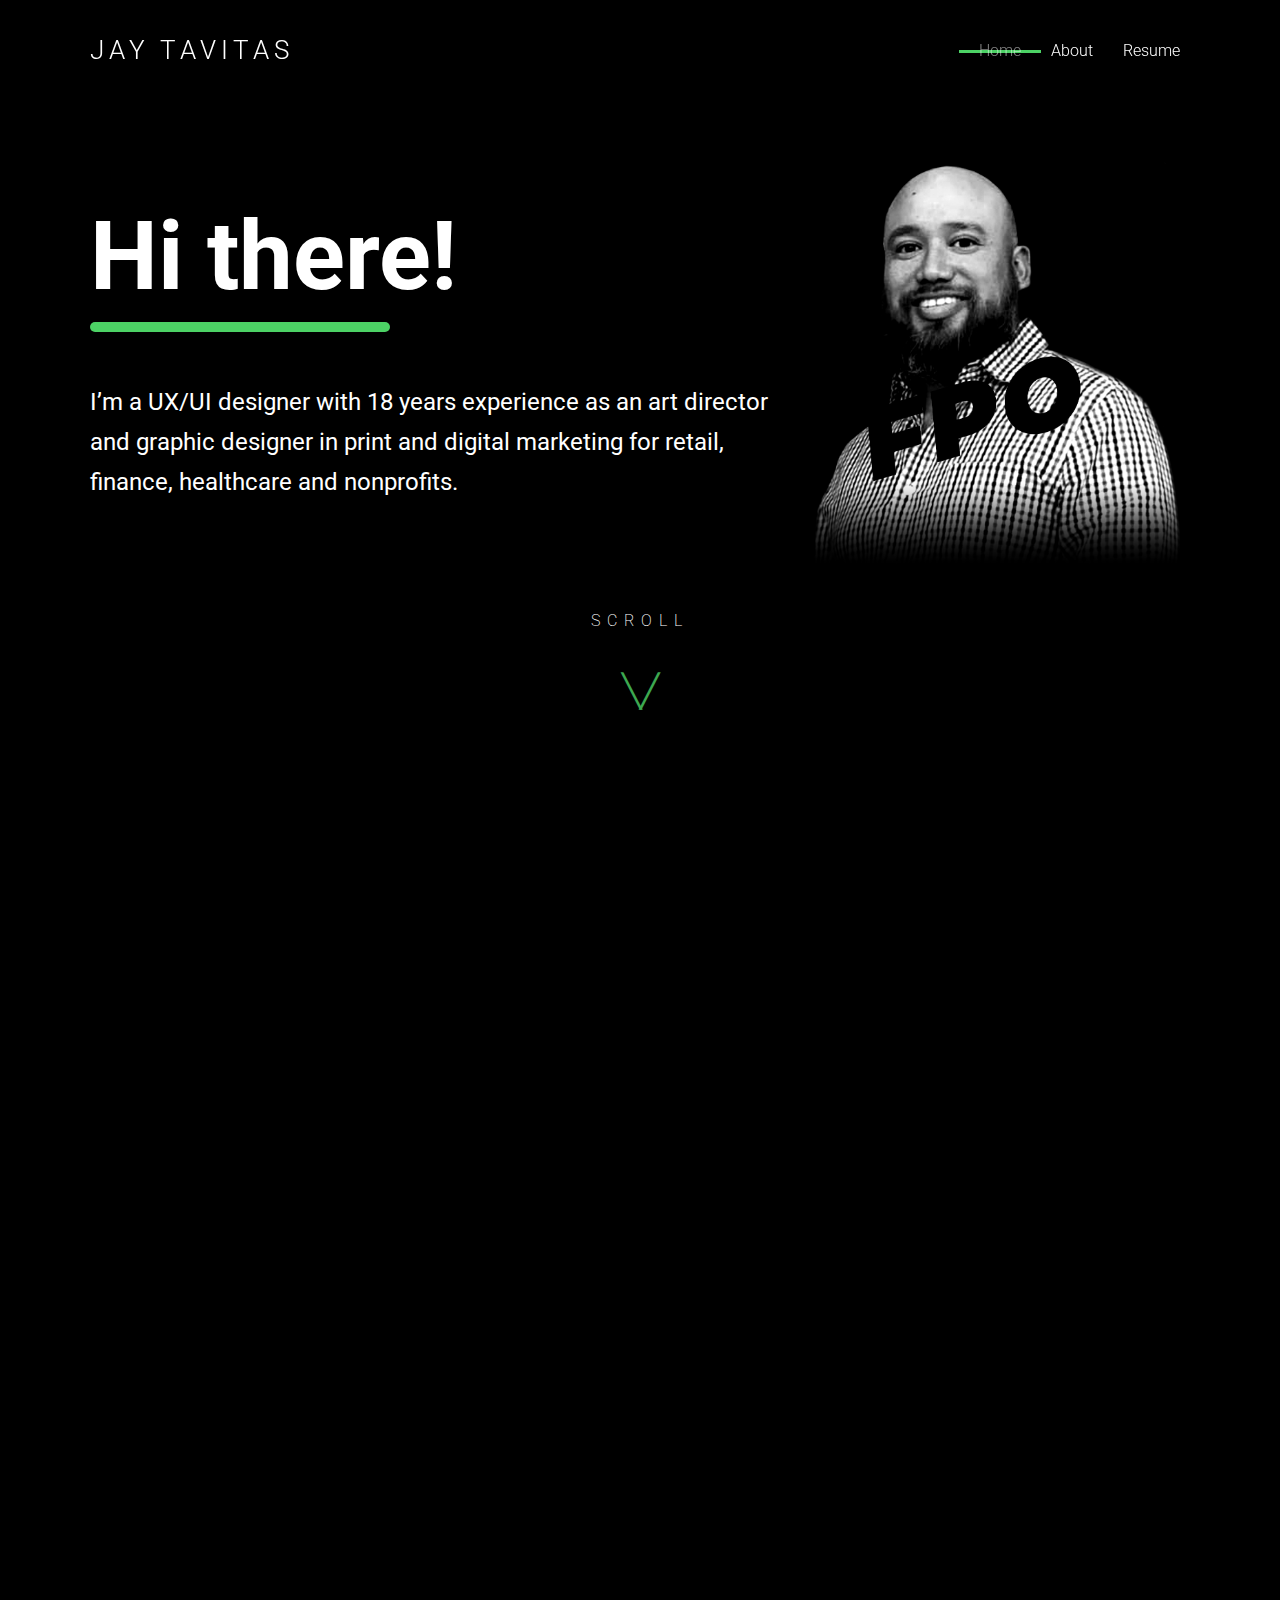
==== index.html @ 2f637ab3 "Contact Form" ====
<!DOCTYPE html>
<html lang="en">
<head>
    <meta charset="UTF-8">
    <meta http-equiv="X-UA-Compatible" content="IE=edge">
    <meta name="viewport" content="width=device-width, initial-scale=1.0">
    <link rel="stylesheet" href="css/index.css">
    <link rel="preconnect" href="https://fonts.googleapis.com">
    <link rel="preconnect" href="https://fonts.gstatic.com" crossorigin>
    <link href="https://fonts.googleapis.com/css2?family=Roboto:wght@300;400;500;700;900&display=swap" rel="stylesheet">
    <link rel="stylesheet" href="https://cdnjs.cloudflare.com/ajax/libs/font-awesome/6.1.1/css/all.min.css" integrity="sha512-KfkfwYDsLkIlwQp6LFnl8zNdLGxu9YAA1QvwINks4PhcElQSvqcyVLLD9aMhXd13uQjoXtEKNosOWaZqXgel0g==" crossorigin="anonymous" referrerpolicy="no-referrer" />
    <script type="text/javascript" src="https://ajax.googleapis.com/ajax/libs/jquery/1.7.1/jquery.min.js" type="text/javascript"></script>
    <!-- Global site tag (gtag.js) - Google Analytics -->
<script async src="https://www.googletagmanager.com/gtag/js?id=G-EE1TKSXLY2"></script>
<script>
  window.dataLayer = window.dataLayer || [];
  function gtag(){dataLayer.push(arguments);}
  gtag('js', new Date());

  gtag('config', 'G-EE1TKSXLY2');
</script>
    <!-- Hotjar Tracking Code for https://jaytee07.github.io/JTavitas_Portfolio_v3/ -->
<script>
    (function(h,o,t,j,a,r){
        h.hj=h.hj||function(){(h.hj.q=h.hj.q||[]).push(arguments)};
        h._hjSettings={hjid:3077451,hjsv:6};
        a=o.getElementsByTagName('head')[0];
        r=o.createElement('script');r.async=1;
        r.src=t+h._hjSettings.hjid+j+h._hjSettings.hjsv;
        a.appendChild(r);
    })(window,document,'https://static.hotjar.com/c/hotjar-','.js?sv=');
</script>
    <title>Jay Tavitas Portfolio</title>
</head>
<body>

    <!-- Header with Navbar -->
    <header>
        <div class="navBar">
            <div class="container flex">
                <h6 class="logo"><a href="index.html">JAY TAVITAS</a></h6>
                <nav>
                    <ul class="navMenu">
                        <li><a href="index.html" class="navLink"><div class="navLinkHome">Home</div></a></li>
                        <li><a href="about.html" class="navLink"><div class="navLinkAbout">About</div></a></li>
                        <li><a href="#" class="navLink"><div class="navLinkResume">Resume</div></a></li>
                    </ul>
                    <div class="hamburger">
                        <span class="bar"></span>
                        <span class="bar"></span>
                        <span class="bar"></span>
                    </div>
                </nav>
            </div>
        </div>
    </header>

    <!-- Hero Section-->
    <section class="hero">
        <div class="container grid">
            <div class="heroText">
                <div class="heroTitle"><h1>Hi there!</h1></div>
                <div class="underLine"></div>
                <p class="heroCopy">I’m a UX/UI designer with 18 years experience as an art director and graphic designer in print and digital marketing for retail, finance, healthcare and nonprofits.</p>
            </div>
            
            <div class="heroImage">
                <img src="./Images/Jay.png">
            </div>
        </div>
        <div class="scrollText">SCROLL</div>
        <div class="scroll"></div>
    </section>

    <!-- Case Studies Section -->
    <section class="caseStudies">
        <div class="container flex">
            <div class="caseStudiesText reveal">
                <div class="caseStudiesTitle"><h2>Case Studies</h2></div>
                <div class="caseStudiesUnderline"></div>
                <p class="caseStudiesCopy">Select case studies from a recent UX/UI bootcamp.</p>
            </div>
        </div>

        <!-- Case Studies Grid -->
        <div class="reveal">
        <div class="container grid">
            <div class="first firstGrid ">
                <div class="firstText">
                    <div class="firstTitle"><h4>The Cannoli Fund</h4></div>
                    <div class="firstUnderline"></div>
                    <p class="firstCopy">Website Redesign</p>
                    <a href="cannolifund.html"><button class="btn">View Case Study</button></a>
                </div>
                <div class="firstImage">
                   
                </div>
            </div>
            <div class="second secondGrid ">
                 <div class="secondText">
                    <div class="secondTitle"><h4>FitFriend</h4></div>
                    <div class="secondUnderline"></div>
                    <p class="secondCopy">Mobile App Design</p>
                    <p class="soon">Coming Soon</p>
                    <!--<button class="fitBtn">View Case Study</button>-->
                </div>
                <div class="secondImage"></div>
            </div>
            <div class="third thirdGrid ">
                <div class="thirdText">
                    <div class="thirdTitle"><h4>USDA</h4></div>
                    <div class="thirdUnderline"></div>
                    <p class="thirdCopy">Website Redesign</p>
                    <p class="soon">Coming Soon</p>
                    <!--<button class="usdaBtn">View Case Study</button>-->
                </div>
                <div class="thirdImage"></div>
            </div>
        </div>
        </div>
    </section>

    <!-- Other Works Section -->
    <section class="caseStudies">
        <div class="container flex">
            <div class="worksText reveal">
                <div class="caseStudiesTitle"><h2>Other Works</h2></div>
                <div class="caseStudiesUnderline"></div>
                <p class="caseStudiesCopy">Select works of print and digital advertising.</p>
            </div>
        </div>
    
        <!-- Other Works Grid -->
        <div class="reveal">
        <div class="container grid">
            <div class="first firstGrid firstColor">
                <div class="firstText">
                    <div class="firstTitle"><h4>Visionworks</h4></div>
                    <div class="firstUnderline"></div>
                    <p class="firstCopy">Lens Board Design</p>
                    <p class="soon">Coming Soon</p>
                    <!--<button class="firstBtn">View Case Study</button>-->
                </div>
                <div class="firstImage firstWorksImage">
                   <!-- <img src="./Images/Cannoli_Website.png">-->
                </div>
            </div>
            <div class="second secondGrid secondColor">
                 <div class="secondText">
                    <div class="secondTitle"><h4>Visionworks</h4></div>
                    <div class="secondUnderline"></div>
                    <p class="secondCopy">Social Media Video</p>
                    <p class="soon">Coming Soon</p>
                    <!--<button class="fitBtn">View Case Study</button>-->
                </div>
                <div class="secondImage secondWorksImage"></div>
            </div>
            <div class="third thirdGrid thirdColor">
                <div class="thirdText">
                    <div class="thirdTitle"><h4>Knight Office Solutions</h4></div>
                    <div class="thirdUnderline"></div>
                    <p class="thirdCopy">Brand Update</p>
                    <p class="soon">Coming Soon</p>
                    <!--<button class="usdaBtn">View Case Study</button>-->
                </div>
                <div class="thirdImage thirdWorksImage"></div>
            </div>
        </div>
        </div>
    </section>

    <!-- Contact Form Section -->
    <section class="contact">
        <div class="container formFlex reveal">
            <div class="contactText">
                <div class="contactTitle"><h2>Let's Get In Touch</h2></div>
                <div class="contactUnderline"></div>
            </div>
        
            <div class="container flex">
                 <form action="https://formsubmit.co/jaytavitas.portfolio@gmail.com" method="POST" class="contactForm">
                    <div class="topInputs">
                        <div class="leftInput">
                            <input name="Name" id="fullname" type="text" class="nameInput" placeholder="Enter your full name" maxlength="256" required>
                        </div>
                        <div class="rightInput">
                            <input name="Email" id="email" type="email" class="emailInput" placeholder="Enter your email" maxlength="256" required>
                        </div>
                    </div>
                    <div class="bottomInput">
                        <textarea name="Message" id="incoming" type="text" class="messageInput" placeholder="Enter your message" maxlength="5000" required></textarea>
                    </div>
                    <div>
                        <button type="submit" class="btnForm">Send Message</button>
                    </div>
                </form>
            </div>
    </section>

    <!-- Footer -->
    <div class="footerBar">
        <div class="container flex">
            <!-- <h1 class="logo"><a href="index.html">JAY TAVITAS</a></h1> -->
            <nav>
                <ul class="footerMenu">
                    <!-- <li><a href="index.html"><div class="navLinkHome">Home</div></a></li>
                    <li><a href="about.html"><div class="navLinkAbout">About</div></a></li>
                    <li><a href><div class="navLinkResume">Resume</div></a></li> -->
                    <li><a href><div class="footerLinkedin"><i class="fa-brands fa-linkedin fa-2x"></i></div></a></li>
                
                </ul>
            </nav>
       

        <div class="copyRight">
            <p>© 2022 Jay Tavitas. All Rights Reserved.</p>
        </div>
        
        </div>
    </div>
        <script src="js/index.js"></script>
        <script src="https://smtpjs.com/v3/smtp.js"></script>
</body>
</html>
---- css/index.css ----
*{
    box-sizing: border-box;
    padding: 0;
    margin: 0;
}
html {
    font-size: 16px !important;
}
body {
    font-family: 'Roboto', 'sans-serif' !important;
    color: #fff !important; 
    position: relative !important; 
    background-color: #000 !important;  
}
header {
    position: fixed !important;
    z-index: 100000 !important;
    height: 100px !important;
    width: 100% !important;
    top: 0 !important;
    box-shadow: 0px 10px 15px rgba(0, 0, 0, 0.75) !important;
}
.scroll {
    position: relative;
    width: 100%;
    display: flex;
    margin-top: 125px;
}
.scroll::before {
    animation: bounce 2s ease infinite;
    bottom: 2rem;
    color: #4CD265;
    content: '╲╱';
    font-size: 2rem;
    height: 4rem;
    left: 50%;
    letter-spacing: -1px;
    line-height: 4rem;
    margin-left: -3rem;
    opacity: 0.8;
    position: absolute;
    text-align: center;
    width: 6rem;
}
@keyframes bounce {
    50% {
      transform: translateY(-50%);
    }
  }
.scrollText {
    text-align: center;
    font-family: 'roboto';
    font-weight: 200;
    letter-spacing: 7px;
    display: flex;
    justify-content: center;
    margin-bottom: 5px;
}
ul {
    list-style: none !important;
}

a {
    text-decoration: none !important;
    color: #fff !important;
}

.logo {
    font-weight: 300;
    font-size: 1.625rem;
    letter-spacing: 0.3125rem;
    margin: 1.25rem 0rem;
}

img {
    width: 100%;
}

.navBar {
    background-color: transparent !important;
    height: 100px;
    width: 100%;
    background-color: rgba(0, 0, 0, 0.8) !important;
    -webkit-backdrop-filter: blur(7px);
    backdrop-filter: blur(7px);
}

.navMenu {
    display: flex !important;
    justify-content: space-between !important;
    align-items: center !important;
}

/* 
.navMenu:hover li{
    opacity: .2;
    transition: all 0.5s ease;
}
.navMenu li:hover{
    opacity: 1;
    transition: all 0.3s ease;
}*/

.navBar .flex {
    justify-content: space-between;
}
.logo a{
    transition: all 0.3s ease !important;
}
.logo a:hover {
    color: #4CD265 !important;
}

.navLinkHome {
    width: 100%;
    height: 100%;
    position: relative;
    display: inline-block;
    vertical-align: top;
    padding: 10px;
    text-align: center;
    margin: 0 5px;
    font-family: 'Roboto', sans-serif;
    font-size: 1rem;
    font-style: normal;
    font-weight: 300;
    line-height: 19px;
    cursor: pointer;
}
.navLinkHome:hover{
    opacity: 1;
    visibility: visible;
}
.navLinkHome::after{
    content: "";
    width: 0%;
    height: 4px;
    border-radius: 7px;
    position: absolute;
    left: 15px;
    bottom: 0px;
    background-color: #4CD265;
    transition: width 200ms ease-in;
}
.navLinkHome:hover::after{
    width:60%;
}
.navLink[aria-current="page"] {
    border-bottom: 3px solid #4CD265;
    border-radius: 0px;
    padding-bottom: 0px;
}
.navLink[aria-current="page"] .navLinkHome{
    opacity: .5;
}
.navLink[aria-current="page"] .navLinkHome:hover::after{
    width: 0%;
}
.navLink[aria-current="page"] .navLinkAbout{
    opacity: .5;
}
.navLink[aria-current="page"] .navLinkAbout:hover::after{
    width: 0%;
}
.navLink[aria-current="page"] .navLinkResume{
    opacity: .5;
}
.navLink[aria-current="page"] .navLinkResume:hover::after{
    width: 0%;
}

.navLinkAbout {
    width: 100%;
    height: 100%;
    position: relative;
    display: inline-block;
    vertical-align: top;
    padding: 10px;
    text-align: center;
    margin: 0 5px;
    font-family: 'Roboto', sans-serif;
    font-size: 1rem;
    font-style: normal;
    font-weight: 300;
    line-height: 19px;
    cursor: pointer;
}
.navLinkAbout:hover {
    opacity: 1;
    visibility: visible;
}
.navLinkAbout::after{
    content: "";
    width: 0%;
    height: 4px;
    border-radius: 7px;
    position: absolute;
    left: 14px;
    bottom: 0px;
    background-color: #4CD265;
    transition: width 200ms ease-in;
}
.navLinkAbout:hover::after{
    width:62%;
}
.navLinkResume {
    width: 100%;
    height: 100%;
    position: relative;
    display: inline-block;
    vertical-align: top;
    padding: 10px;
    text-align: center;
    margin: 0 5px;
    font-family: 'Roboto', sans-serif;
    font-size: 1rem;
    font-style: normal;
    font-weight: 300;
    line-height: 19px;
    cursor: pointer;
}
.navLinkResume:hover {
    opacity: 1;
    visibility: visible;
}
.navLinkResume::after{
    content: "";
    width: 0%;
    height: 4px;
    border-radius: 7px;
    position: absolute;
    left: 16px;
    bottom: 0px;
    background-color: #4CD265;
    transition: width 200ms ease-in;
}
.navLinkResume:hover::after{
    width:66%;
}

.hamburger {
    display: none;
    cursor: pointer;
}
.bar {
    display: block;
    width: 25px;
    height: 3px;
    margin: 5px 0;
    transition: all 0.3s ease;
    background-color: #fff;
    border-radius: 7px;
}

/* Hero Section*/
.hero {
    background-color: #000;
    position: relative;
    top: 100px;
    padding-bottom: 4.6875rem;
}
.hero .grid {
    grid-template-columns: 1.75fr 1fr;
}
.underLine {
    background-color: #4CD265;
    width: 44%;
    height: 10px;
    border-radius: 10px;
    margin-top: 10px;
    margin-bottom: 50px;
}
.heroText {
    margin-top: 100px;
    animation: 1s ease-in-out 0s 1 heroSlideInFromLeft;
}
.heroTitle {
    font-weight: 900;
    font-size: 3rem;
   
}
.heroCopy {
    font-family: 'Roboto', 'sans-serif';
    font-size: 1.5rem;
    font-weight: 400;
    line-height: 40px;
}
.heroImage {
    max-width: 100%;
    margin-top: 36px;
    margin-bottom: 40px;
    animation: 1s ease-in-out 0s 1 heroSlideInFromRight;
}
@keyframes heroSlideInFromRight {
    0% {
        transform: translateX(100%);
        opacity: 0;
    }
    100% {
        transform: translateX(0);
        opacity: 1;
    }
}
@keyframes heroSlideInFromLeft {
    0% {
        transform: translateX(-100%);
        opacity: 0;
    }
    100% {
        transform: translateX(0);
        opacity: 1;
    }
}

/* Case Studies Section*/
.caseStudies {
    background-color: #000;
    position: relative;
    margin-bottom: 50px;
    height: 100%;
}
.caseStudiesText {
    margin-top: 175px;
    margin-bottom: 50px;
}
.worksText {
    margin-top: 75px;
    margin-bottom: 50px;
}
.reveal {
    transform: translateY(150px);
    opacity: 0;
    transition: all 1s ease-in-out;
}
.tada {
    transform: translateY(0px);
    opacity: 1;
}
.slideLeft {
    transform: translateX(-100%);
    opacity: 0;
    transition: all 1s ease-in-out;
}
.sLeft {
    transform: translateX(0%);
    opacity: 1;
    transition: all 1s ease-in;
}
.slideRight {
    transform: translateX(100%);
    opacity: 0;
    transition: all 1s ease-in-out;
}
.sRight {
    transform: translateX(0%);
    opacity: 1;
}
.caseStudiesTitle {
    font-family: 'Roboto', "sans-serif";
    font-size: 2.5rem;
    font-weight: 900;
    text-align: center;
}
.caseStudiesUnderline {
    background-color: #4CD265;
    width: 80%;
    height: 7px;
    border-radius: 10px;
    margin-top: 15px;
    margin-bottom: 40px;
    margin-left: auto;
    margin-right: auto;
    text-align: center;
}
.caseStudiesCopy {
    font-family: 'Roboto', 'sans-serif';
    font-size: 1.5rem;
    font-weight: 400;
}

/* First Grid Item */
.first {
    width: 100%;
    background-color: #00A5B9;
    border-radius: 7px;
    grid-area: one;
}
.first:hover .firstImage {
    transform: scale(1.05) translateY(-5px);
    transition: all 1s ease-in-out;
}
.second:hover .secondImage {
    transform: scale(1.05) translateY(-5px);
    transition: all 1s ease-in-out;
    margin-left: 8px;
    margin-right: 8px;
}
.third:hover .thirdImage {
    transform: scale(1.05) translateY(-5px);
    transition: all 1s ease-in-out;
}
.firstColor {
    background-color: #5BA6CD ;
}
.firstText {
    max-width: 100%;
    margin-left: 20px;
    margin-top: 20px;
}
.firstTitle {
    font-family: 'Roboto', 'sans-serif';
    font-size: 2.5rem;
    font-weight: 900;
    line-height: 44px;
}
.firstUnderline {
    background-color: #4CD265;
    width: 175px;
    height: 3px;
    border-radius: 10px;
    margin-top: 10px;
    margin-bottom: 10px;
}
.firstCopy {
    font-family: 'Roboto', 'sans-serif';
    font-size: 1.25rem;
    font-weight: 400;
    margin-bottom: 40px;
}
.firstImage {
    background-image: url(../Images/Cannoli_Website.png);
    background-repeat: no-repeat;
    background-position: center;
    background-size: contain;
    overflow: hidden;
    margin-top: 20px;
}
.firstWorksImage {
    background-image: url(../Images/LensBoard.png);
    background-repeat: no-repeat;
    background-position: center;
    background-size: contain;
    overflow: hidden;
    margin-top: 20px;
    margin-left: 90px;
}
.firstGrid {
    display: grid;
    grid-template-columns: 27% 73%;
    gap: 0px;
    width: 100%;   
}

/* Second Grid Item */
.second {
    width: 100%;
    background-color: #9816D4;
    border-radius: 7px;
    grid-area: two;
}
/*.second:hover {
    transform: scale(.98);
}*/
.secondColor{
    background-color: #CB28BB;
}
.secondText {
    max-width: 100%;
    margin-left: 20px;
    margin-top: 20px;
}
.secondTitle {
    font-family: 'Roboto', 'sans-serif';
    font-size: 2.5rem;
    font-weight: 900;
    line-height: 44px;
}
.secondUnderline {
    background-color: #4CD265;
    width: 175px;
    height: 3px;
    border-radius: 10px;
    margin-top: 10px;
    margin-bottom: 10px;
}
.secondCopy {
    font-family: 'Roboto', 'sans-serif';
    font-size: 1.25rem;
    font-weight: 400;
    margin-bottom: 30px;
}
.soon{
    font-family: 'Roboto', 'sans-serif';
    font-size: 1rem;
    font-weight: 700;
    margin-bottom: 13px;
}
.secondImage {
    background-image: url(../Images/FitFriend-iPhone.png);
    background-repeat: no-repeat;
    background-position: center;
    background-size: cover;
    overflow: hidden;
    max-width: 100%;

}
.secondWorksImage {
    background-image: url(../Images/VW_Social_iPhone.png);
    background-repeat: no-repeat;
    background-position: center;
    background-size: cover;
    overflow: hidden;
    max-width: 100%;
}
.secondGrid {
    display: grid;
    grid-template-rows: 25% 75%;
    width: 100%;
    height: 100%;
}

/* Third Grid Item */
.third {
    width: 100%;
    background-color: #2563C8;
    border-radius: 7px;
    grid-area: three;
}
/*.third:hover {
    transform: scale(.98);
}*/
.thirdColor {
    background-color: #828384 ;
}
.thirdText {
    max-width: 100%;
    margin-left: 20px;
    margin-top: 20px;
}
.thirdTitle {
    font-family: 'Roboto', 'sans-serif';
    font-size: 2.5rem;
    font-weight: 900;
    line-height: 44px;
}
.thirdUnderline {
    background-color: #4CD265;
    width: 175px;
    height: 3px;
    border-radius: 10px;
    margin-top: 10px;
    margin-bottom: 10px;
}
.thirdCopy {
    font-family: 'Roboto', 'sans-serif';
    font-size: 1.25rem;
    font-weight: 400;
    margin-bottom: 40px;
}
.thirdImage {
    background-image: url(../Images/USDA_Website.png);
    background-repeat: no-repeat;
    background-position: center;
    background-size: contain;
    overflow: hidden;
    max-width: 100%;
    margin-top: 20px;
}
.thirdWorksImage {
    background-image: url(../Images/Knight_website.png);
    background-repeat: no-repeat;
    background-position: center;
    background-size: contain;
    overflow: hidden;
    max-width: 100%;
    margin-top: 20px;
}
.thirdGrid {
    display: grid;
    grid-template-columns: 27% 73%;
    gap: 0px;
    width: 100%;
    height: 100%;
}

.caseStudies .grid {
    display: grid;
    grid-template-columns: 1fr 1fr 1fr;
    grid-template-rows: 1fr 1fr;
    column-gap: 30px;
    row-gap: 30px;
    grid-template-areas:
    'one one two'
    'three three two';
    height: 776px;
}

/* Contact Form Section */
.contact {
    background-color: #000;
    position: relative;
    top: 0px;
    padding-bottom: 75px;
}
.contactText {
    margin-top: 75px;
    margin-bottom: 50px;
}
.contactTitle {
    font-family: 'Roboto', "sans-serif";
    font-size: 2.5rem;
    font-weight: 900;
    text-align: center;
}
.contactUnderline {
    background-color: #4CD265;
    width: 52.5%;
    height: 7px;
    border-radius: 10px;
    margin-top: 15px;
    margin-left: auto;
    margin-right: auto;
    text-align: center;
}

/* Contact Form */
.contactForm {
    width: 580px;
    height: 343px;
    margin-bottom: 50px;
    display: flex;
    flex-direction: column;
    align-items: center;
    justify-content: flex-start;
}
form input, form textarea {
    outline: none;
    border: 0;
}
.topInputs {
    width: 580px;
    height: 36px;
    display: flex;
    flex-direction: row;
    justify-content: space-between;
    align-items: center;
    margin-bottom: 32px;
}
.leftInput, .rightInput {
    width: 280px;
    height: 36px;
    display: flex;
}
.nameInput {
    width: 280px;
    height: 36px;
    display: flex;
    flex-direction: row;
    align-items: center;
    border: 1px darkgray solid;
    border-radius: 7px;
    padding-left: 10px;
    font-family: 'roboto';
    font-size: 0.875rem;
    font-style: normal;
    font-weight: 400;
    color: darkgray;
}
.emailInput {
    width: 280px;
    height: 36px;
    display: flex;
    flex-direction: row;
    align-items: center;
    border: 1px darkgray solid;
    border-radius: 7px;
    padding-left: 10px;
    font-family: 'roboto';
    font-size: 0.875rem;
    font-style: normal;
    font-weight: 400;
    color: darkgray;
}
.bottomInput {
    width: 580px;
    height: 190px;
    display: flex;
    align-items: flex-start;
    margin-bottom: 32px;
}
.messageInput {
    width: 580px;
    height: 190px;
    display: flex;
    align-items: center;
    border: 1px darkgray solid;
    border-radius: 7px;
    padding: 10px;
    font-family: 'roboto';
    font-size: 0.875rem;
    font-style: normal;
    font-weight: 400;
    color: darkgray;
}
.formflex {
    display: flex;
    flex-direction: column;
    flex-wrap: wrap;
}
.btnForm {
    display: inline-block;
    padding: 10px 20px;
    cursor: pointer;
    background-color: transparent;
    color: #fff;
    border-radius: 5px;
    font-family: 'roboto', sans-serif;
    font-size: 1rem;
    font-weight: 700;
    border: 1px solid #4CD265;
    transition: all 0.3s ease;
}
.btnForm:hover {
    transform: scale(0.95);
}

/* Case Study Page CSS */
.jumboSection {
    background-color: #00A5B9;
    position: relative;
    top: 100px;
}
.jumboHero {
    background-color: #00A5B9 !important;
    height: auto !important;
    margin: 0px !important;
    padding: 0px !important;
}
.jumboContent {
    height: 400px !important;
}
.display-4 {
    font-family: 'Roboto' 'sans-serif' !important;
    font-weight: 800 !important;
    font-size: 2.75rem !important;
    line-height: auto;
    text-align: left !important;
}
.jumboUnderLine {
    background-color: #4CD265;
    height: 5px;
    border-radius: 10px;
    margin-top: 10px;
    margin-bottom: 25px;
}
/*.jumboText {
    padding-top: 91px !important;
}*/
.jumboCopy {
    font-family: 'Roboto' 'sans-serif' !important;
    font-weight: 500 !important;
    font-size: 1.75rem !important;
}
/*.jumboImage {
    background-image: url('../Images/Cannoli_Website.png') !important;
    background-repeat: no-repeat !important;
    background-size: contain !important;
    background-position: top !important;
    z-index: 1 !important;
    max-width: 100% !important;
    height: auto !important;
    margin: 0px !important;
    padding: 0px !important;
}*/
.role {
    margin-top: 150px;
}
.overview {
    margin-top: 25px;
}
.overviewCopy{
    font-family: 'Roboto' 'sans-serif';
    font-size: 1rem !important;
    line-height: 1.5rem !important;
    font-weight: 400 !important;
    margin-bottom: 25px;
}
.timeLine {
    margin-top: 25px;
}
.process {
    margin-top: 25px;
}
.processCopy{
    font-family: 'Roboto' 'sans-serif';
    font-size: 1rem !important;
    line-height: 1.5rem !important;
    font-weight: 400 !important;
    margin-bottom: 25px;
}
.processCopyB{
    font-family: 'Roboto' 'sans-serif';
    font-size: 1rem !important;
    line-height: 1.5rem !important;
    font-weight: 400 !important;
    margin-bottom: 25px;
    margin-top: 25px;
}
/*.processImage {
    background-image:url('../Images/DesignThinking_Process_Drk.png') !important;
    background-size: contain !important;
    background-repeat: no-repeat !important;
    height: 425px;
}*/
.stake {
    margin-top: 75px;
}
.stakeBoxCopy {
    border-radius: 7px;
    padding: 20px 0px;
    text-align: center;
    border: 3px solid #00A5B9;
    font-family: 'roboto' 'sans-serif';
    font-size: 1.25rem;
    font-weight: 700;
}
.stakeBox .col-md-12{
    margin: 15px 0px !important;
}
.takeAways li {
    list-style: disc;
    line-height: 1.5rem;
    margin-left: 20px;
    margin-bottom: 15px;
}
/*.affinityImage {
    background-image:url('../Images/AffinityDiagram.png') !important;
    background-size: contain !important;
    background-repeat: no-repeat !important;
    height: 450px;
}*/
.userflow {
    margin-top: 50px;
    
}

/*.userflowImage {
    background-image:url('../Images/Cannoli_UserFlow.png') !important;
    background-size: contain!important;
    background-repeat: no-repeat !important;
    height: 221px;
}
.flowImage {
    background-image:url('../Images/Cannoli_UserFlow-Iteration.png') !important;
    background-size: contain !important;
    background-repeat: no-repeat !important;
    height: 200px;
}*/
/*.lofiScreens .col-lg-4 {
    height: 812px !important;
}
.lofiScreens .row {
    max-width: 100% !important;
}
.lofi_home {
    border-radius: 20px;
    margin: 0px 0px !important;
    padding: 0px 0px !important;
    background-image: url(/Images/lofi_cannoli_home.png);
    background-size: cover;
    background-repeat: no-repeat;
    max-width: 280px !important;
}
.lofi_nav {
    border-radius: 20px;
    margin: 0px 0px !important;
    padding: 0px 0px !important;
    background-image: url(/Images/lofi_cannoli_nav.png);
    background-size: cover;
    background-repeat: no-repeat;
    max-width: 280px !important;
}
.lofi_donate {
    border-radius: 20px;
    margin: 0px 0px !important;
    padding: 0px 0px !important;
    background-image: url(/Images/lofi_cannoli_donate.png);
    background-size: cover;
    background-repeat: no-repeat;
    max-width: 280px !important;
}*/
.lofi_scroll {
    width: 100% !important;
    height: 40rem !important;
    overflow: scroll;
    cursor: grabbing;
    border-radius: 20px;
}
.lofi_scroll img {
    vertical-align: bottom !important;
}
.row {
    margin-right: 0px !important;
    margin-left: 0px !important;
}
.col-lg-12, .col-lg-10, .col-lg-9, .col-lg-4, .col-lg-3, .col-lg-2,
.col-md-12, .col-md-10, .col-md-9, .col-md-4, .col-md-3, .col-md-2,
.col-sm-12, .col-sm-10, .col-sm-9, .col-sm-4, .col-sm-3, .col-sm-2 {
    padding-left: 0px !important;
    padding-right: 0px !important;
}
.lofi_wire {
    margin-top: 75px;
}

.lofi_home_it {
    margin-top: 75px;
}
/*.lofi_homeIT {
    background-image:url('../Images/lofi_cannoli_homeIT.png') !important;
    background-size: cover !important;
    background-repeat: no-repeat !important;
    overflow: hidden;
    height: 812px;
    padding: 0px 0px !important;
}*/
.lofi_nav_it {
    margin-top: 75px;
}
/*.lofi_navIT {
    background-image:url('../Images/lofi_cannoli_navIT.png') !important;
    background-size: cover !important;
    background-repeat: no-repeat !important;
    overflow: hidden;
    height: 812px;
    padding: 0px 0px !important;
}*/
.lofi_donate_it {
    margin-top: 75px;
}
/*.lofi_donateB {
    background-image:url('../Images/lofi_cannoli_donate.png') !important;
    background-size: cover !important;
    background-repeat: no-repeat !important;
    overflow: hidden;
    height: 812px;
    padding: 0px 0px !important;
    margin-right: 70px;
}
.lofi_donateIT {
    background-image:url('../Images/lofi_cannoli_donateIT.png') !important;
    background-size: cover !important;
    background-repeat: no-repeat !important;
    overflow: hidden;
    height: 812px;
    padding: 0px 0px !important;
}*/
.styleTile {
    margin-top: 75px;
}
.styleTile_Image {
    background-image:url('../Images/cannoli_styletile.png') !important;
    background-size: contain !important;
    background-repeat: no-repeat !important;
    overflow: hidden;
    height: 620px;
    padding: 0px 0px !important;
}
.interactive {
    margin-top: 75px;
}
/*.iaDesktop {
    background-image:url('../Images/cannoli_desktop.png') !important;
    background-size: contain !important;
    background-repeat: no-repeat !important;
    overflow: hidden;
    height: 500px;
    padding: 0px 0px !important;
}
.iaMobile {
    background-image:url('../Images/cannoli_mobile.png') !important;
    background-size: contain !important;
    background-repeat: no-repeat !important;
    overflow: hidden;
    height: 367px;
    padding: 0px 0px !important;
}*/
@media (max-width: 767px) {
    .hide {
        display: none !important;
    }
}
.results {
    margin-top: 75px;
}
.secTitle {
    font-family: 'Roboto' 'sans-serif';
    font-size: 2rem;
    font-weight: 700;
    color: #00A5B9;
}
.captionCopy{
    font-family: 'Roboto' 'sans-serif';
    font-size: .8rem !important;
    font-weight: 400 !important;
    margin-bottom: 40px;
    margin-top: 25px;
    transition: all .5s ease-in;
}
.captionCopy a:hover {
    color: #4CD265 !important;
}

.keys {
    margin-top: 50px;
}


/* Footer */
.footerBar {
    background-color: transparent;
    height: 100px;
    width: 100%;
    background-color: rgba(0, 0, 0, 0.8);
    -webkit-backdrop-filter: blur(7px);
    backdrop-filter: blur(7px);
    margin-top: 100px !important;
}

.footerMenu {
    display: flex;
    justify-content: space-between;
    align-items: center;
}

.footerBar .flex {
    justify-content: space-between;
}
.footerLinkedin {
    position: relative;
    display: inline-block;
    vertical-align: top;
    text-align: left;
    margin-left: auto;
    margin-right: auto;
    padding-left: 20px;
    bottom: 0px;
}
.footerLinkedin:hover {
    opacity: 1;
    visibility: visible;
}
.footerLinkedin::after{
    content: "";
    width: 0%;
    height: 4px;
    border-radius: 7px;
    position: absolute;
    left: 20px;
    bottom: -13px;
    background-color: #4CD265;
    transition: width 200ms ease-in;
}
.footerLinkedin:hover::after{
    width:60%;
}

.copyRight {
    font-family: 'Roboto', sans-serif;
    font-size: 0.75rem;
    font-weight: 400;
}

/* About Page */
.intro {
    background-color: #000;
    position: relative;
    top: 100px;
    padding-bottom: 50px;
}

.introUnderLine {
    background-color: #4CD265;
    width: 80%;
    height: 10px;
    border-radius: 10px;
    margin-top: 10px;
    margin-bottom: 30px;
}
.introText {
    margin-top: 100px;
    display: flex;
    flex-direction: row;
    justify-content: center;
    align-items: flex-start;
    gap: 26px;
}
.introContent {
    margin-top: 75px;
    animation: 1s ease-in-out 0s 1 heroSlideInFromLeft;
}
.introGreeting{
    font-size: 2.25rem;
    font-weight: 500;
    margin-bottom: 10px;
}
.introTitle {
    font-weight: 900;
    font-size: 3rem;
   
}
.introCopy {
    font-family: 'Roboto', 'sans-serif';
    font-size: 1.5rem;
    font-weight: 400;
    line-height: 40px;
    margin-bottom: 40px;
}
.about-heroImage {
    max-width: 100%;
    animation: 1s ease-in-out 0s 1 heroSlideInFromRight;
}

/* Skills Section */
.skillSection {
    background-color: #000;
    position: relative;
    max-width: 100%;
    top: 125px;
    margin-bottom: 80px;
}
.listBox {
    max-width: 100%;
    background-color: #000;
    border: 3px solid #4CD265;
    border-radius: 7px;
    margin-top: 50px;
    margin-right: auto;
    margin-left: auto;
}

/* First Grid Item */
.listBoxIcon {
    max-width: 53%;
    /* <a href="https://www.flaticon.com/free-icons/skill" title="skill icons">Skill icons created by Freepik - Flaticon</a> */
    background-image: url(../Images/pencil.png);
    background-repeat: no-repeat;
    background-position: center;
    background-size: contain;
    overflow: hidden;
    margin-top: 58px;
    margin-left: 51px;
    margin-bottom: 200px;
}

.listBoxGrid {
    display: grid;
    grid-template-columns: 20% 80%;
    justify-content: center;
    width: 100%;
    gap: 5px;  
}

/* Second Grid Item */
.listBoxText {
    max-width: 100%;
    margin-top: 58px;
    
}
.listBoxTitle {
    font-family: 'Roboto', 'sans-serif';
    font-size: 3rem;
    font-weight: 700;

}
.skillsUnderline {
    background-color: #4CD265;
    width: 19%;
    height: 5px;
    border-radius: 10px;
    margin-top: 10px;
    margin-bottom: 25px;
}
.listBoxLists {
    display: grid;
    grid-template-columns: 12% 17% 19% 21% 15%;
    font-family: 'Roboto', 'sans-serif';
    font-size: 1rem;
    font-weight: 300;
    line-height: 20px;
    margin-bottom: 58px;
    gap: 30px;
}
.listBox ul {
    width: 100%;
    
}
.listBoxLists li {
    margin-bottom: 14px;
    width: 100%;
}
.appsUnderline {
    background-color: #9816D4;
    width: 40%;
    height: 5px;
    border-radius: 10px;
    margin-top: 10px;
    margin-bottom: 25px;
}
.appsIcon {
    max-width: 53%;
    /* <a href="https://www.flaticon.com/free-icons/monitor" title="monitor icons">Monitor icons created by prettycons - Flaticon</a> */
    background-image: url(../Images/website.png);
    background-repeat: no-repeat;
    background-position: center;
    background-size: contain;
    overflow: hidden;
    margin-top: 52px;
    margin-left: 51px;
    margin-bottom: 135px;
}
.appsListBox {
    border: 3px solid #9816D4;
    margin-top: 75px;
}
.intsUnderline {
    background-color: #2e67f8;
    width: 29%;
    height: 5px;
    border-radius: 10px;
    margin-top: 10px;
    margin-bottom: 25px;
}
.intsIcon {
    max-width: 53%;
    /* <a href="https://www.flaticon.com/free-icons/watercolor" title="Watercolor icons">Watercolor icons created by Freepik - Flaticon</a> */
    background-image: url(../Images/watercolor.png);
    background-repeat: no-repeat;
    background-position: center;
    background-size: contain;
    overflow: hidden;
    margin-top: 55px;
    margin-left: 51px;
    margin-bottom: 96px;
}
.intsListBox {
    border: 3px solid #2e67f8;
    margin-top: 75px;
}

.skillSection .grid {
    display: grid;
    width: 100%;
    grid-template-columns: 1fr;
    grid-template-rows: 1fr;
    justify-content: flex-start;
    align-items: flex-start;
}



.container {
    max-width: 73.75rem;
    margin: 0 auto;
    overflow: auto;
    padding: 0 2.5rem;
}
.container-fluid {
    max-width: 73.75rem !important;
    margin: 0 auto !important;
    overflow: auto !important;
    padding: 0 2.5rem !important;
}
.col-12 {
    padding-right: 0px !important;
    padding-left: 0px !important;
}
.flex {
    display: flex;
    justify-content: center;
    align-items: center;
    height: 100%;
    
}
.grid {
    display: grid;
    grid-template-columns: 1fr 1fr;
    gap: 30px;
    justify-content: center;
    height: 100%;
}
.btn {
    display: inline-block;
    padding: 10px 20px;
    cursor: pointer;
    background-color: transparent;
    color: #fff;
    border-radius: 5px;
    border: 1px solid #fff;
    font-family: 'roboto', sans-serif;
    font-size: 1rem;
    font-weight: 700;
    transition: all 0.3s ease;
}
.btn:hover {
    transform: scale(0.95);
}


/* Skills Section */

.skillSection .flex {
    max-width: 100%;
    display: flex;
}
.skillBoxFlex {
    width: 1100px;
    height: auto;
    display: flex;
    flex-direction: row;
    justify-content: space-between;
    border: 3px solid #4CD265;
    border-radius: 7px;
    padding: 40px;
    gap: 40px;
    margin-bottom: 75px;
}
.skillIcon {
    width: 110px;
    /* <a href="https://www.flaticon.com/free-icons/skill" title="skill icons">Skill icons created by Freepik - Flaticon</a> */
    background-image: url(../Images/pencil.png);
    background-repeat: no-repeat;
    background-position: top;
    background-size: contain;
    overflow: hidden;
}
.skillText_Flex {
    width: 100%;
    display: flex;
    flex-direction: column;
}
.skillTitle {
    font-family: 'Roboto', 'sans-serif';
    font-size: 3.5rem;
    font-weight: 700;
}
#plusMinus {
    float: right;
    display: none;
}
.skillLine {
    background-color: #4CD265;
    width: 20%;
    height: 5px;
    border-radius: 10px;
    margin-top: 10px;
    margin-bottom: 25px;
}
.skillList {
    font-family: 'Roboto', 'sans-serif';
    font-size: 1rem;
    font-weight: 300;
    line-height: 32px;
}
.skillList_grid {
    width: 100%;
    display: grid;
    grid-template-columns: 1fr 1fr 1fr 1fr;
    grid-template-rows: 1fr;
    grid-template-areas: 
    'one two three four';
}
.skill1 {
    grid-area: one;
}
.skill2 {
    grid-area: two;
}
.skill3 {
    grid-area: three;
}
.skill4 {
    grid-area: four;
}

/* Apps Section */
.appFlex {
    width: 1100px;
    height: auto;
    display: flex;
    flex-direction: row;
    justify-content: space-between;
    border: 3px solid #9816D4;
    border-radius: 7px;
    padding: 40px;
    gap: 40px;
    margin-bottom: 75px;
}
.appIcon {
    width: 110px;
    /* <a href="https://www.flaticon.com/free-icons/skill" title="skill icons">Skill icons created by Freepik - Flaticon</a> */
    background-image: url(../Images/website.png);
    background-repeat: no-repeat;
    background-position: top;
    background-size: contain;
    overflow: hidden;
}
.appText_Flex {
    width: 100%;
    display: flex;
    flex-direction: column;
}
.appTitle {
    font-family: 'Roboto', 'sans-serif';
    font-size: 3.5rem;
    font-weight: 700;
}
#plusMinus {
    float: right;
    display: none;
}
.appLine {
    background-color: #9816D4;
    width: 40%;
    height: 5px;
    border-radius: 10px;
    margin-top: 10px;
    margin-bottom: 25px;
}
.appList {
    font-family: 'Roboto', 'sans-serif';
    font-size: 1rem;
    font-weight: 300;
    line-height: 32px;
}
.appList_grid {
    width: 100%;
    display: grid;
    grid-template-columns: 1fr 1fr 1fr 1fr;
    grid-template-rows: 1fr;
    grid-template-areas: 
    'a-one a-two a-three a-four';
}
.app1 {
    grid-area: a-one;
}
.app2 {
    grid-area: a-two;
}
.app3 {
    grid-area: a-three;
}
.app4 {
    grid-area: a-four;
}

/* Interests Section */
.intFlex {
    width: 1100px;
    height: auto;
    display: flex;
    flex-direction: row;
    justify-content: space-between;
    border: 3px solid #2e67f8;
    border-radius: 7px;
    padding: 40px;
    gap: 40px;
    margin-bottom: 75px;
}
.intIcon {
    width: 110px;
    /* <a href="https://www.flaticon.com/free-icons/skill" title="skill icons">Skill icons created by Freepik - Flaticon</a> */
    background-image: url(../Images/watercolor.png);
    background-repeat: no-repeat;
    background-position: top;
    background-size: contain;
    overflow: hidden;
}
.intText_Flex {
    width: 100%;
    display: flex;
    flex-direction: column;
}
.intTitle {
    font-family: 'Roboto', 'sans-serif';
    font-size: 3.5rem;
    font-weight: 700;
}
#plusMinus {
    float: right;
    display: none;
}
.intLine {
    background-color: #2e67f8;
    width: 31%;
    height: 5px;
    border-radius: 10px;
    margin-top: 10px;
    margin-bottom: 25px;
}
.intList {
    font-family: 'Roboto', 'sans-serif';
    font-size: 1rem;
    font-weight: 300;
    line-height: 32px;
}
.intList_grid {
    width: 100%;
    display: grid;
    grid-template-columns: 1fr 1fr 1fr 1fr;
    grid-template-rows: 1fr;
    grid-template-areas: 
    'i-one i-two i-three i-four i-five';
}
.int1 {
    grid-area: i-one;
}
.int2 {
    grid-area: i-two;
}
.int3 {
    grid-area: i-three;
}
.int4 {
    grid-area: i-four;
}
.int5 {
    grid-area: i-five;
}




/* Media Queries */
/* Small Desktop and Laptops */
@media(min-width: 769px) and (max-width: 1024px) {
    .hero {
        background-color: #000;
        position: relative;
        top: 100px;
        padding-bottom: 3rem;
    }
    .hero .grid {
        display: grid;
        justify-content: center;
        height: 100%;
        grid-template-columns: 1fr;
        grid-template-rows: 1fr;
    }
    .underLine {
        background-color: #4CD265;
        width: 75%;
        height: 7px;
        border-radius: 10px;
        margin-top: 10px;
        margin-bottom: 40px;
        margin-left: auto;
        margin-right: auto;
    }
    
    .heroTitle {
        font-weight: 900;
        font-size: 2.5rem;
        text-align: center;
       
    }
    .heroCopy {
        font-family: 'Roboto', 'sans-serif';
        font-size: 1.375rem;
        font-weight: 400;
        line-height: 1.625rem;
        text-align: center;
        margin: 0 20px;
    }
    .heroImage {
        max-width: 50%;
        margin-top: 1rem;
        margin-bottom: 2.5rem;
        margin-left: auto;
        margin-right: auto;   
    }
    .caseStudies{
        height: auto;
    }
    .caseStudies .grid {
        display: grid;
        grid-template-columns: 1fr 1fr 1fr;
        grid-template-rows: 1fr 1fr;
        column-gap: 30px;
        row-gap: 30px;
        grid-template-areas:
        'one one two'
        'three three two';
        height: 100%;
    }

    /* First Grid Item */
    .first {
        width: 100%;
        background-color: #00A5B9;
        border-radius: 7px;
        grid-area: one;
    }
    /*.first:hover {
        transform: scale(.98);
    }*/
    .firstColor {
        background-color: #5BA6CD ;
    }
    .firstText {
        max-width: 100%;
        margin-left: 20px;
        margin-top: 20px;
        grid-column: 1;
        grid-row: 1;
        z-index: 1;
    }
    .firstTitle {
        font-family: 'Roboto', 'sans-serif';
        font-size: 2.5rem;
        font-weight: 900;
        line-height: 2.75rem;
    }
    .firstUnderline {
        background-color: #4CD265;
        width: 58%;
        height: 3px;
        border-radius: 10px;
        margin-top: 10px;
        margin-bottom: 10px;
    }
    .firstCopy {
        font-family: 'Roboto', 'sans-serif';
        font-size: 1.25rem;
        font-weight: 400;
        margin-bottom: 40px;
    }
    .firstImage {
        background-image: url(../Images/Cannoli_Website.png);
        background-repeat: no-repeat;
        background-position: center;
        background-position-x: 90px;
        background-position-y: 150px;
        background-size: contain;
        overflow: hidden;
        margin-top: 0px;
        grid-column: 1;
        grid-row: 1 / span 2;
        z-index: 0;

    }
    .firstWorksImage {
        background-image: url(../Images/LensBoard.png);
        background-repeat: no-repeat;
        background-position: center;
        background-position-x: 175px;
        background-position-y: 0px;
        background-size: contain;
        overflow: visible;
        margin-top: 0px;
        grid-column: 1;
        grid-row: 1 / span 2;
        z-index: 1;
    }
    .firstGrid {
        display: grid;
        grid-template-columns: 1fr;
        grid-template-rows: 1fr 1fr;
        gap: 0px;
        width: 100%;   
    }


    .secondGrid {
        display: grid;
        grid-template-columns: 1fr;
        grid-template-rows: 27% 73%;
        width: 100%;
        gap: 0;
        height: auto;
    }
    .secondImage {
        background-image: url(../Images/FitFriend-iPhone.png);
        background-repeat: no-repeat;
        background-position: center;
        background-position-x: -175px;
        background-size: cover;
        overflow: hidden;
        max-width: 100%;
    }
    .secondWorksImage {
        background-image: url(../Images/VW_Social_iPhone.png);
        background-repeat: no-repeat;
        background-position: center;
        background-position-x: -175px;
        background-size: cover;
        overflow: hidden;
        max-width: 100%;
    }
    .contactUnderline {
        background-color: #4CD265;
        width: 75%;
        height: 7px;
        border-radius: 10px;
        margin-top: 15px;
        margin-left: auto;
        margin-right: auto;
        text-align: center;
    }

    /* Third Grid Item */
    .third {
        width: 100%;
        background-color: #2563C8;
        border-radius: 7px;
        grid-area: three;
    }
    /*.third:hover {
        transform: scale(.98);
    }*/
    .thirdColor {
        background-color: #828384 ;
    }
    .thirdText {
        max-width: 100%;
        margin-left: 20px;
        margin-top: 20px;
        grid-column: 1;
        grid-row: 1;
        z-index: 1;
    }
    .thirdTitle {
        font-family: 'Roboto', 'sans-serif';
        font-size: 2.5rem;
        font-weight: 900;
        line-height: 2.75rem;
    }
    .thirdUnderline {
        background-color: #4CD265;
        width: 175px;
        height: 3px;
        border-radius: 10px;
        margin-top: 10px;
        margin-bottom: 10px;
    }
    .thirdCopy {
        font-family: 'Roboto', 'sans-serif';
        font-size: 1.25rem;
        font-weight: 400;
        margin-bottom: 40px;
    }
    .thirdImage {
        background-image: url(../Images/USDA_Website.png);
        background-repeat: no-repeat;
        background-position: center;
        background-position-x: 90px;
        background-position-y: 150px;
        background-size: contain;
        overflow: hidden;
        margin-top: 0px;
        grid-column: 1;
        grid-row: 1 / span 2;
        z-index: 0;
    }
    .thirdWorksImage {
        background-image: url(../Images/Knight_website.png);
        background-repeat: no-repeat;
        background-position: center;
        background-position-x: 90px;
        background-position-y: 150px;
        background-size: contain;
        overflow: hidden;
        margin-top: 0px;
        grid-column: 1;
        grid-row: 1 / span 2;
        z-index: 0;
    }
    .thirdGrid {
        display: grid;
        grid-template-columns: 1fr;
        grid-template-rows: 1fr 1fr;
        gap: 0px;
        width: 100%;
    }

    .caseStudiesCopy {
        font-family: 'Roboto', 'sans-serif';
        font-size: 1.375rem;
        font-weight: 400;
    }
    
    /* About Page */
.intro {
    background-color: #000;
    position:relative;
    width: 100%;
}

.introUnderLine {
    background-color: #4CD265;
    width: 80%;
    height: 7px;
    border-radius: 10px;
    margin-top: 10px;
    margin-bottom: 30px;
    margin-left: auto;
    margin-right: auto;
}
.introText {
    margin-top: 0px;
    display: flex;
    flex-direction: column;
    gap: 0px;
}
.introGreeting{
    font-size: 2.25rem;
    font-weight: 500;
    margin-bottom: 10px;
    text-align: center;
}
.introTitle {
    font-weight: 900;
    font-size: 2.5rem;
    text-align: center;
   
}
.introCopy {
    font-family: 'Roboto', 'sans-serif';
    font-size: 1.375rem;
    font-weight: 400;
    line-height: 2.25rem;
    margin-bottom: 40px;
    text-align: center;
}
.about-heroImage {
    max-width: 50%;
    margin-left: auto;
    margin-right: auto;
}
.skillSection {
    max-width: 100%;
}
.skillBoxFlex {
    max-width: 100%;
    display: flex;
    flex-direction: row;
    justify-content: space-between;
    border: 3px solid #4CD265;
    border-radius: 7px;
    padding: 30px;
    gap: 20px;
    margin-bottom: 75px;
}
.skillText {
    cursor: pointer;
}
.skillLine {
    width: 25%;
}
.skillList_grid {
    width: 100%;
    display: grid;
    grid-template-columns: 1fr 1fr;
    grid-template-rows: 1fr 1fr;
    grid-template-areas: 
    'one three'
    'two four';
    display: none;
}
.skill-active {
    width: 100%;
    display: grid;
    grid-template-columns: 1fr 1fr;
    grid-template-rows: 1fr 1fr;
    grid-template-areas: 
    'one three'
    'two four';
}

.appFlex {
    max-width: 100%;
    display: flex;
    flex-direction: row;
    justify-content: space-between;
    border: 3px solid #9816D4;
    border-radius: 7px;
    padding: 30px;
    gap: 20px;
    margin-bottom: 75px;
}
.appText {
    cursor: pointer;
}
.appLine {
    width: 55%;
}
.appList_grid {
    width: 100%;
    display: grid;
    grid-template-columns: 1fr 1fr;
    grid-template-rows: 1fr 1fr;
    grid-template-areas: 
    'a-one a-three'
    'a-two a-four';
    display: none;
    
}
.app-active {
    width: 100%;
    display: grid;
    grid-template-columns: 1fr 1fr;
    grid-template-rows: 1fr 1fr;
    grid-template-areas: 
    'a-one a-three'
    'a-two a-four';
}

.intFlex {
    width: 100%;
    display: flex;
    flex-direction: row;
    justify-content: space-between;
    border: 3px solid #2e67f8;
    border-radius: 7px;
    padding: 30px;
    gap: 20px;
    margin-bottom: 75px;
}
.intText {
    cursor: pointer;
}
.intLine {
    width: 43%;
}
.intList_grid {
    width: 100%;
    display: grid;
    grid-template-columns: 1fr 1fr;
    grid-template-rows: 1fr 1fr 1fr;
    grid-template-areas: 
    'i-one i-four'
    'i-two i-five'
    'i-three i-five';
    display: none;
}
.int-active {
    width: 100%;
    display: grid;
    grid-template-columns: 1fr 1fr;
    grid-template-rows: 1fr 1fr 1fr;
    grid-template-areas: 
    'i-one i-four'
    'i-two i-five'
    'i-three i-five';
}

#plusMinus {
    display: block;
    opacity: 1;
    transition: .03s;      
}

}


@media(min-width: 481px) and (max-width: 768px) {
    .hamburger{
        display: block;
    }
    .hamburger.active .bar:nth-child(2){
        opacity: 0;
    }
    .hamburger.active .bar:nth-child(1){
        transform: translateY(8px) rotate(45deg);
    }        
    .hamburger.active .bar:nth-child(3){
        transform: translateY(-8px) rotate(-45deg);
    }
    header.active{
        box-shadow: none;
        transition: all 0.5s ease;
    }

    .navMenu{
        position: fixed;
        left: -100%;
        top: 100px;
        gap: 0;
        flex-direction: column;
        border-bottom: 2px solid #d9d9d9;
        width: 100%;
        text-align: center;
        transition: 0.7s ease-in-out;
        box-shadow: 0px 10px 15px rgba(0, 0, 0, .7);
        background-color: rgba(0, 0, 0, .9);
        -webkit-backdrop-filter: blur(7px);
        backdrop-filter: blur(7px);
    }

    .navMenu li {
        margin: 16px 0;
    }
    .navMenu.active {
        left: 0px;        
    }

    .hero .grid {
        grid-template-columns: 1fr;
        grid-template-rows: 1fr;
    }

    .hero {
        background-color: #000;
        position: relative;
        top: 100px;
        padding-bottom: 125px;
    }
    .underLine {
        background-color: #4CD265;
        width: 85%;
        height: 5px;
        border-radius: 10px;
        margin-top: 10px;
        margin-bottom: 30px;
        margin-left: auto;
        margin-right: auto;
    }
    .heroText {
        margin-top: 100px;
        text-align: center;
    }
    .heroTitle {
        font-weight: 900;
        font-size: 1.5rem;
       
    }
    .heroCopy {
        font-family: 'Roboto', 'sans-serif';
        font-size: 1.125rem;
        font-weight: 400;
        line-height: 30px;
    }
    .heroImage {
        max-width: 50%;
        margin-top: 0px;
        margin-bottom: 0px;
        margin-right: auto;
        margin-left: auto;
    }

    .caseStudies .grid {
        display: grid;
        grid-template-columns: 1fr;
        grid-template-rows: 1fr 1fr 1fr;
        column-gap: 30px;
        row-gap: 50px;
        grid-template-areas:
        'one'
        'two'
        'three';
        height: 100%;
    }
    .caseStudiesText {
        margin-top: 50px;
    }
    .secondImage {
        background-image: url(../Images/FitFriend-iPhone.png);
        background-repeat: no-repeat;
        background-position: center;
        background-position-x: 225px;
        background-position-y: 0px;
        background-size: contain;
        overflow: hidden;
        margin-top: 0px;
        grid-column: 1;
        grid-row: 1 / span 2;
        z-index: 0;
    }
    .secondWorksImage {
        background-image: url(../Images/VW_Social_iPhone.png);
        background-repeat: no-repeat;
        background-position: center;
        background-position-x: 225px;
        background-position-y: 0px;
        background-size: contain;
        overflow: hidden;
        margin-top: 0px;
        grid-column: 1;
        grid-row: 1 / span 2;
        z-index: 0;
    }
    .secondText {
        max-width: 100%;
        margin-left: 20px;
        margin-top: 20px;
        grid-column: 1;
        grid-row: 1;
        z-index: 1;
    }
    .secondGrid {
        display: grid;
        grid-template-columns: 1fr;
        grid-template-rows: 1fr 1fr;
        width: 100%;
        gap: 0;
    }

/* About Page */
    .intro {
        background-color: #000;
        position:relative;
        width: 100%;
    }
    
    .introUnderLine {
        background-color: #4CD265;
        width: 90%;
        height: 5px;
        border-radius: 10px;
        margin-top: 10px;
        margin-bottom: 30px;
        margin-left: auto;
        margin-right: auto;
    }
    .introText {
        margin-top: 0px;
        display: flex;
        flex-direction: column;
        gap: 0px;
    }
    h5{
        font-size: 1.5rem;
        font-weight: 400;
        margin-bottom: 10px;
        text-align: center;
    }
    .introTitle {
        font-weight: 900;
        font-size: 2rem;
        text-align: center;
       
    }
    .introCopy {
        font-family: 'Roboto', 'sans-serif';
        font-size: 1.125rem;
        font-weight: 400;
        line-height: 1.875rem;
        margin-bottom: 40px;
        text-align: center;
    }
    .about-heroImage {
        max-width: 50%;
        margin-left: auto;
        margin-right: auto;
    }

    .skillSection {
        max-width: 100%;
    }
    .skillBoxFlex {
        max-width: 100%;
        display: flex;
        flex-direction: row;
        justify-content: space-between;
        border: 3px solid #4CD265;
        border-radius: 7px;
        padding: 30px;
        gap: 20px;
        margin-bottom: 75px;
    }
    .skillTitle {
        font-family: 'Roboto', 'sans-serif';
        font-size: 2.25rem;
        font-weight: 700;
    }
    .skillText {
        cursor: pointer;
    }
    .skillLine {
        width: 25%;
    }
    .skillList_grid {
        width: 100%;
        display: grid;
        grid-template-columns: 1fr 1fr;
        grid-template-rows: 1fr 1fr;
        grid-template-areas: 
        'one three'
        'two four';
        display: none;
    }
    .skill-active {
        width: 100%;
        display: grid;
        grid-template-columns: 1fr 1fr;
        grid-template-rows: 1fr 1fr;
        grid-template-areas: 
        'one three'
        'two four';
    }

    .appFlex {
        max-width: 100%;
        display: flex;
        flex-direction: row;
        justify-content: space-between;
        border: 3px solid #9816D4;
        border-radius: 7px;
        padding: 30px;
        gap: 20px;
        margin-bottom: 75px;
    }
    .appTitle {
        font-family: 'Roboto', 'sans-serif';
        font-size: 2.25rem;
        font-weight: 700;
    }
    .appText {
        cursor: pointer;
    }
    .appLine {
        width: 55%;
    }
    .appList_grid {
        width: 100%;
        display: grid;
        grid-template-columns: 1fr 1fr;
        grid-template-rows: 1fr 1fr;
        grid-template-areas: 
        'a-one a-three'
        'a-two a-four';
        display: none;
        
    }
    .app-active {
        width: 100%;
        display: grid;
        grid-template-columns: 1fr 1fr;
        grid-template-rows: 1fr 1fr;
        grid-template-areas: 
        'a-one a-three'
        'a-two a-four';
    }

    .intFlex {
        width: 100%;
        display: flex;
        flex-direction: row;
        justify-content: space-between;
        border: 3px solid #2e67f8;
        border-radius: 7px;
        padding: 30px;
        gap: 20px;
        margin-bottom: 75px;
    }
    .intTitle {
        font-family: 'Roboto', 'sans-serif';
        font-size: 2.25rem;
        font-weight: 700;
    }
    .intText {
        cursor: pointer;
    }
    .intLine {
        width: 43%;
    }
    .intList_grid {
        width: 100%;
        display: grid;
        grid-template-columns: 1fr 1fr;
        grid-template-rows: 1fr 1fr 1fr;
        grid-template-areas: 
        'i-one i-four'
        'i-two i-five'
        'i-three i-five';
        display: none;
    }
    .int-active {
        width: 100%;
        display: grid;
        grid-template-columns: 1fr 1fr;
        grid-template-rows: 1fr 1fr 1fr;
        grid-template-areas: 
        'i-one i-four'
        'i-two i-five'
        'i-three i-five';
    }
    #plusMinus {
        display: block;
        opacity: 1;
        transition: .03s;      
    }
    
    /* Form */
    .contact {
        background-color: #000;
        position: relative;
        padding-bottom: 75px;
    }
    .contactText {
        margin-top: 0px;
        margin-bottom: 50px;
    }
    .contactTitle {
        font-family: 'Roboto', "sans-serif";
        font-size: 2rem;
        font-weight: 900;
        text-align: center;
    }
    .contactUnderline {
        background-color: #4CD265;
        width: 85%;
        height: 5px;
        border-radius: 10px;
        margin-top: 15px;
        margin-left: auto;
        margin-right: auto;
        text-align: center;
    }
    
    /* Contact Form */
    .contactForm {
        width: 90%;
        height: 100%;
        margin-bottom: 50px;
        display: flex;
        flex-direction: column;
        align-items: center;
        justify-content: flex-start;
        padding: 20px;
    }
    .topInputs {
        width: 100%;
        height: 100%;
        display: flex;
        flex-direction: column;
        justify-content: center;
        align-items: center;
        gap: 20px;
        margin-bottom: 20px;
    }
    .leftInput, .rightInput {
        width: 100%;
        display: flex;
        justify-content: center;
        align-items: center;
    }
    .nameInput {
        width: 100%;
        display: flex;
        flex-direction: row;
        align-items: center;
        border: 1px darkgray solid;
        border-radius: 7px;
        font-family: 'roboto';
        font-size: 0.875rem;
        font-style: normal;
        font-weight: 400;
        color: darkgray;
    }
    .emailInput {
        width: 100%;
        display: flex;
        flex-direction: row;
        align-items: center;
        border: 1px darkgray solid;
        border-radius: 7px;
        font-family: 'roboto';
        font-size: 0.875rem;
        font-style: normal;
        font-weight: 400;
        color: darkgray;
    }
    .bottomInput {
        width: 100%;
        display: flex;
        justify-content: center;
        align-items: center;
        margin-bottom: 32px;
    }
    .messageInput {
        width: 100%;
        display: flex;
        align-items: center;
        border: 1px darkgray solid;
        border-radius: 7px;
        padding: 10px;
        font-family: 'roboto';
        font-size: 0.875rem;
        font-style: normal;
        font-weight: 400;
        color: darkgray;
    }
    .formflex {
        display: flex;
        flex-direction: column;
        flex-wrap: wrap;
    }
    .btnForm {
        display: inline-block;
        padding: 10px 20px;
        cursor: pointer;
        background-color: transparent;
        color: #fff;
        border-radius: 5px;
        font-family: 'roboto', sans-serif;
        font-size: 1rem;
        font-weight: 700;
        border: 1px solid #4CD265;
        transition: all 0.3s ease;
    }
    .btnForm:hover {
        transform: scale(0.95);
    }
    
    /* Footer */
    .footerLinkedin {
       
        position: relative;
        display: inline-block;
        vertical-align: top;
        text-align: left;
        margin-left: auto;
        margin-right: auto;
        padding-left: 20px;
        bottom: 0px;
    }
    .footerLinkedin:hover {
        opacity: 1;
        visibility: visible;
    }
    .footerLinkedin::after{
        content: "";
        width: 0%;
        height: 4px;
        border-radius: 7px;
        position: absolute;
        left: 20px;
        bottom: -13px;
        background-color: #4CD265;
        transition: width 200ms ease-in;
    }
    .footerLinkedin:hover::after{
        width:60%;
    }
    
    .copyRight {
        font-family: 'Roboto', sans-serif;
        font-size: 0.75rem;
        font-weight: 400;
    }
}

@media(min-width: 376px) and (max-width: 480px) {
    .hamburger{
        display: block;
    }
    .hamburger.active .bar:nth-child(2){
        opacity: 0;
    }
    .hamburger.active .bar:nth-child(1){
        transform: translateY(8px) rotate(45deg);
    }        
    .hamburger.active .bar:nth-child(3){
        transform: translateY(-8px) rotate(-45deg);
    }
    header.active{
        box-shadow: none;
        transition: all 0.5s ease;
    }

    .navMenu{
        position: fixed;
        left: -100%;
        top: 100px;
        gap: 0;
        flex-direction: column;
        border-bottom: 2px solid #d9d9d9;
        width: 100%;
        text-align: center;
        transition: 0.7s ease-in-out;
        box-shadow: 0px 10px 15px rgba(0, 0, 0, .7);
        background-color: rgba(0, 0, 0, .8);
    }

    .navMenu li {
        margin: 16px 0;
    }
    .navMenu.active {
        left: 0px;        
    }

    .grid,
    .caseStudies .grid {
        grid-template-columns: 1fr;
        grid-template-rows: 1fr;
    }

    .hero .grid {
        grid-template-columns: 1fr;
        grid-template-rows: 1fr;
    }

    .hero {
        background-color: #000;
        position: relative;
        top: 100px;
        padding-bottom: 125px;
    }
    .underLine {
        background-color: #4CD265;
        width: 85%;
        height: 5px;
        border-radius: 10px;
        margin-top: 10px;
        margin-bottom: 30px;
        margin-left: auto;
        margin-right: auto;
    }
    .heroText {
        margin-top: 100px;
        text-align: center;
    }
    .heroTitle {
        font-weight: 900;
        font-size: 1.5rem;
       
    }
    .heroCopy {
        font-family: 'Roboto', 'sans-serif';
        font-size: 1rem;
        font-weight: 400;
        line-height: 1.5rem;
    }
    .heroImage {
        max-width: 65%;
        margin-top: 0px;
        margin-bottom: 0px;
        margin-right: auto;
        margin-left: auto;
    }

    .firstText {
        max-width: 100%;
        margin-left: 20px;
        margin-top: 20px;
        grid-column: 1;
        grid-row: 1;
        z-index: 1;
    }
    .firstTitle {
        font-family: 'Roboto', 'sans-serif';
        font-size: 2.5rem;
        font-weight: 900;
        line-height: 2.75rem;
    }
    .firstUnderline {
        background-color: #4CD265;
        width: 58%;
        height: 3px;
        border-radius: 10px;
        margin-top: 10px;
        margin-bottom: 10px;
    }
    .firstCopy {
        font-family: 'Roboto', 'sans-serif';
        font-size: 1.25rem;
        font-weight: 400;
        margin-bottom: 40px;
    }
    .firstImage {
        background-image: url(../Images/Cannoli_Website.png);
        background-repeat: no-repeat;
        background-position: center;
        background-position-x: 70px;
        background-position-y: 170px;
        background-size: 230px;
        background-size: contain;
        overflow: hidden;
        margin-top: 0px;
        grid-column: 1;
        grid-row: 1 / span 2;
        z-index: 0;

    }
    .firstWorksImage {
        background-image: url(../Images/LensBoard.png);
        background-repeat: no-repeat;
        background-position: center;
        background-position-x: 95px;
        background-position-y: 110px;
        background-size: contain;
        background-size: 230px;
        overflow: hidden;
        margin-top: 0px;
        grid-column: 1;
        grid-row: 1 / span 2;
        z-index: 1;
    }
    .firstGrid {
        display: grid;
        grid-template-columns: 1fr;
        grid-template-rows: 1fr 1fr;
        gap: 0px;
        width: 100%;   
    }

    .caseStudies .grid {
        display: grid;
        grid-template-columns: 1fr;
        grid-template-rows: 1fr 1fr 1fr;
        column-gap: 30px;
        row-gap: 50px;
        grid-template-areas:
        'one'
        'two'
        'three';
        height: 100%;
    }
    .caseStudiesText {
        margin-top: 50px;
    }

.caseStudies {
    background-color: #000;
    position: relative;
    padding-bottom: 50px;
}
.caseStudiesText {
    margin-top: 50px;
    margin-bottom: 50px;
    text-align: center;
}
.caseStudiesTitle {
    font-family: 'Roboto', "sans-serif";
    font-size: 1.5rem;
    font-weight: 900;
    text-align: center;
}
.caseStudiesUnderline {
    background-color: #4CD265;
    width: 80%;
    height: 5px;
    border-radius: 10px;
    margin-top: 15px;
    margin-bottom: 30px;
    margin-left: auto;
    margin-right: auto;
    text-align: center;
}
.caseStudiesCopy {
    font-family: 'Roboto', 'sans-serif';
    font-size: 1rem;
    font-weight: 400;
}



    .secondImage {
        background-image: url(../Images/FitFriend-iPhone.png);
        background-repeat: no-repeat;
        background-position: center;
        background-position-x: 150px;
        background-position-y: 50px;
        background-size: 270px;
        background-size: contain;
        overflow: hidden;
        margin-top: 0px;
        grid-column: 1;
        grid-row: 1 / span 2;
        z-index: 0;
    }
    .secondWorksImage {
        background-image: url(../Images/VW_Social_iPhone.png);
        background-repeat: no-repeat;
        background-position: center;
        background-position-x: 150px;
        background-position-y: 50px;
        background-size: contain;
        overflow: hidden;
        margin-top: 0px;
        grid-column: 1;
        grid-row: 1 / span 2;
        z-index: 0;
    }
    .secondText {
        max-width: 100%;
        margin-left: 20px;
        margin-top: 20px;
        grid-column: 1;
        grid-row: 1;
        z-index: 1;
    }
    .secondGrid {
        display: grid;
        grid-template-columns: 1fr;
        grid-template-rows: 1fr 1fr;
        width: 100%;
        gap: 0;
    }

    .thirdColor {
        background-color: #828384 ;
    }
    .thirdText {
        max-width: 100%;
        margin-left: 20px;
        margin-top: 20px;
        grid-column: 1;
        grid-row: 1/span 2;
        z-index: 1;
    }
    .thirdTitle {
        font-family: 'Roboto', 'sans-serif';
        font-size: 2.5rem;
        font-weight: 900;
        line-height: 2.75rem;
    }
    .thirdUnderline {
        background-color: #4CD265;
        width: 175px;
        height: 3px;
        border-radius: 10px;
        margin-top: 10px;
        margin-bottom: 10px;
    }
    .thirdCopy {
        font-family: 'Roboto', 'sans-serif';
        font-size: 1.25rem;
        font-weight: 400;
        margin-bottom: 40px;
    }
    .thirdImage {
        background-image: url(../Images/USDA_Website.png);
        background-repeat: no-repeat;
        background-position: center;
        background-position-x: 90px;
        background-position-y: 150px;
        background-size: contain;
        overflow: hidden;
        margin-top: 0px;
        grid-column: 1;
        grid-row: 1 / span 2;
        z-index: 0;
    }
    .thirdWorksImage {
        background-image: url(../Images/Knight_website.png);
        background-repeat: no-repeat;
        background-position: center;
        background-position-x: 90px;
        background-position-y: 150px;
        background-size: contain;
        overflow: hidden;
        margin-top: 0px;
        grid-column: 1;
        grid-row: 1 / span 2;
        z-index: 0;
    }
    .thirdGrid {
        display: grid;
        grid-template-columns: 1fr;
        grid-template-rows: 1fr 1fr;
        gap: 0px;
        width: 100%;
    }


/* About Page */
    .intro {
        background-color: #000;
        position:relative;
        width: 100%;
        margin-bottom: 25px;
    }
    
    .introUnderLine {
        background-color: #4CD265;
        width: 90%;
        height: 5px;
        border-radius: 10px;
        margin-top: 10px;
        margin-bottom: 30px;
        margin-left: auto;
        margin-right: auto;
    }
    .introText {
        margin-top: 0px;
        display: flex;
        flex-direction: column;
        gap: 0px;
    }
    h5{
        font-size: 1.25rem;
        font-weight: 400;
        margin-bottom: 10px;
        text-align: center;
    }
    .introTitle {
        font-weight: 900;
        font-size: 1.5rem;
        text-align: center;
       
    }
    .introCopy {
        font-family: 'Roboto', 'sans-serif';
        font-size: 1rem;
        font-weight: 400;
        line-height: 1.5rem;
        margin-bottom: 40px;
        text-align: center;
    }
    .about-heroImage {
        max-width: 65%;
        margin-left: auto;
        margin-right: auto;
    }

    .skillSection {
        max-width: 100%;
        height: 100%;
        top: 110px;
        margin-bottom: 25px;
    }
    .skillBoxFlex {
        max-width: 100%;
        display: flex;
        flex-direction: row;
        justify-content: space-between;
        border: 3px solid #4CD265;
        border-radius: 7px;
        padding: 20px;
        gap: 20px;
        margin-bottom: 50px;
    }
    .skillIcon {
        width: 75px;
        /* <a href="https://www.flaticon.com/free-icons/skill" title="skill icons">Skill icons created by Freepik - Flaticon</a> */
        background-image: url(../Images/pencil.png);
        background-repeat: no-repeat;
        background-position: top;
        background-size: contain;
        overflow: hidden;
    }
    .skillTitle {
        font-family: 'Roboto', 'sans-serif';
        font-size: 1.5rem;
        font-weight: 700;
    }
    .skillText {
        cursor: pointer;
    }
    .skillLine {
        width: 40%;
    }
    .skillList_grid {
        width: 100%;
        display: grid;
        grid-template-columns: 1fr;
        grid-template-rows: 1fr 1fr 1fr 1fr;
        grid-template-areas: 
        'one'
        'two'
        'three'
        'four';
        display: none;
    }
    .skill-active {
        width: 100%;
        display: grid;
        grid-template-columns: 1fr;
        grid-template-rows: 1fr 1fr 1fr 1fr;
        grid-template-areas: 
        'one'
        'two'
        'three'
        'four';
    }

    .appFlex {
        max-width: 100%;
        display: flex;
        flex-direction: row;
        justify-content: space-between;
        border: 3px solid #9816D4;
        border-radius: 7px;
        padding: 20px;
        gap: 20px;
        margin-bottom: 50px;
    }
    .appIcon {
        width: 75px;
        /* <a href="https://www.flaticon.com/free-icons/skill" title="skill icons">Skill icons created by Freepik - Flaticon</a> */
        background-image: url(../Images/website.png);
        background-repeat: no-repeat;
        background-position: top;
        background-size: contain;
        overflow: hidden;
    }
    .appTitle {
        font-family: 'Roboto', 'sans-serif';
        font-size: 1.5rem;
        font-weight: 700;
    }
    .appText {
        cursor: pointer;
    }
    .appLine {
        width: 70%;
    }
    .appList_grid {
        width: 100%;
        display: grid;
        grid-template-columns: 1fr;
        grid-template-rows: 1fr 1fr 1fr 1fr;
        grid-template-areas: 
        'a-one'
        'a-two'
        'a-three'
        'a-four';
        display: none;
        
    }
    .app-active {
        width: 100%;
        display: grid;
        grid-template-columns: 1fr;
        grid-template-rows: 1fr 1fr 1fr 1fr;
        grid-template-areas: 
        'a-one'
        'a-two'
        'a-three'
        'a-four';
    }

    .intFlex {
        width: 100%;
        display: flex;
        flex-direction: row;
        justify-content: space-between;
        border: 3px solid #2e67f8;
        border-radius: 7px;
        padding: 20px;
        gap: 20px;
        margin-bottom: 50px;
    }
    .intIcon {
        width: 75px;
        /* <a href="https://www.flaticon.com/free-icons/skill" title="skill icons">Skill icons created by Freepik - Flaticon</a> */
        background-image: url(../Images/watercolor.png);
        background-repeat: no-repeat;
        background-position: top;
        background-size: contain;
        overflow: hidden;
    }
    .intTitle {
        font-family: 'Roboto', 'sans-serif';
        font-size: 1.5rem;
        font-weight: 700;
    }
    .intText {
        cursor: pointer;
    }
    .intLine {
        width: 60%;
    }
    .intList_grid {
        width: 100%;
        display: grid;
        grid-template-columns: 1fr;
        grid-template-rows: 1fr 1fr 1fr 1fr;
        grid-template-areas: 
        'i-one'
        'i-two'
        'i-three'
        'i-four'
        'i-five';
        display: none;
    }
    .int-active {
        width: 100%;
        display: grid;
        grid-template-columns: 1fr;
        grid-template-rows: 1fr 1fr 1fr 1fr;
        grid-template-areas: 
        'i-one'
        'i-two'
        'i-three'
        'i-four'
        'i-five';
    }
    #plusMinus {
        display: block;
        opacity: 1;
        transition: .03s;      
    }
    
    /* Form */
    .contact {
        background-color: #000;
        position: relative;
        margin-bottom: 75px;
        top: 120px;
    }
    .contactText {
        margin-top: 0px;
        margin-bottom: 40px;
    }
    .contactTitle {
        font-family: 'Roboto', "sans-serif";
        font-size: 1.5rem;
        font-weight: 900;
        text-align: center;
    }
    .contactUnderline {
        background-color: #4CD265;
        width: 100%;
        height: 5px;
        border-radius: 10px;
        margin-top: 15px;
        margin-left: auto;
        margin-right: auto;
        text-align: center;
    }
    
    /* Contact Form */
    .contactForm {
        width: 100%;
        height: 100%;
        margin-bottom: 50px;
        display: flex;
        flex-direction: column;
        align-items: center;
        justify-content: flex-start;
        padding: 0px;
    }
    .topInputs {
        width: 100%;
        height: 100%;
        display: flex;
        flex-direction: column;
        justify-content: center;
        align-items: center;
        gap: 20px;
        margin-bottom: 20px;
    }
    .leftInput, .rightInput {
        width: 100%;
        display: flex;
        justify-content: center;
        align-items: center;
    }
    .nameInput {
        width: 100%;
        display: flex;
        flex-direction: row;
        align-items: center;
        border: 1px darkgray solid;
        border-radius: 7px;
        font-family: 'roboto';
        font-size: 0.875rem;
        font-style: normal;
        font-weight: 400;
        color: darkgray;
    }
    .emailInput {
        width: 100%;
        display: flex;
        flex-direction: row;
        align-items: center;
        border: 1px darkgray solid;
        border-radius: 7px;
        font-family: 'roboto';
        font-size: 0.875rem;
        font-style: normal;
        font-weight: 400;
        color: darkgray;
    }
    .bottomInput {
        width: 100%;
        display: flex;
        justify-content: center;
        align-items: center;
        margin-bottom: 32px;
    }
    .messageInput {
        width: 100%;
        display: flex;
        align-items: center;
        border: 1px darkgray solid;
        border-radius: 7px;
        padding: 10px;
        font-family: 'roboto';
        font-size: 0.875rem;
        font-style: normal;
        font-weight: 400;
        color: darkgray;
    }
    .formflex {
        display: flex;
        flex-direction: column;
        flex-wrap: wrap;
    }
    .btnForm {
        display: inline-block;
        padding: 10px 20px;
        cursor: pointer;
        background-color: transparent;
        color: #fff;
        border-radius: 5px;
        font-family: 'roboto', sans-serif;
        font-size: 1rem;
        font-weight: 700;
        border: 1px solid #4CD265;
        transition: all 0.3s ease;
    }
    .btnForm:hover {
        transform: scale(0.95);
    }
    
    /* Footer */
    .footerBar .flex {
        display: flex;
        flex-direction: column;
        justify-content: center;
        align-items: center;
        gap: 0px;
    }
    .footerLinkedin {
        position: relative;
        display: inline-block;
        vertical-align: top;
        text-align: center;
        margin-left: 0px;
        margin-right: 0px;
        padding-left: 0px;
        bottom: 0px;
        top: 0px;
    }
    .footerLinkedin:hover {
        opacity: 1;
        visibility: visible;
    }
    .footerLinkedin::after{
        content: "";
        width: 0%;
        height: 4px;
        border-radius: 7px;
        position: absolute;
        left: 0px;
        bottom: -13px;
        background-color: #4CD265;
        transition: width 200ms ease-in;
    }
    .footerLinkedin:hover::after{
        width:60%;
    }
    
    .copyRight {
        font-family: 'Roboto', sans-serif;
        font-size: 0.75rem;
        font-weight: 400;
        margin-top: 25px;
    }
}

@media(min-width: 320px) and (max-width: 375px) {
    .container {
        max-width: 73.75rem;
        margin: 0 auto;
        overflow: auto;
        padding: 0 1.5rem;
    }
    
    .logo {
        font-weight: 300;
        font-size: 1.75rem;
        letter-spacing: 0.3125rem;
        margin: 1.25rem 0rem;
    }

    .hamburger{
        display: block;
    }
    .hamburger.active .bar:nth-child(2){
        opacity: 0;
    }
    .hamburger.active .bar:nth-child(1){
        transform: translateY(8px) rotate(45deg);
    }        
    .hamburger.active .bar:nth-child(3){
        transform: translateY(-8px) rotate(-45deg);
    }
    header.active{
        box-shadow: none;
        transition: all 0.5s ease;
    }

    .navMenu{
        position: fixed;
        left: -100%;
        top: 100px;
        gap: 0;
        flex-direction: column;
        border-bottom: 2px solid #d9d9d9;
        width: 100%;
        text-align: center;
        transition: 0.7s ease-in-out;
        box-shadow: 0px 10px 15px rgba(0, 0, 0, .7);
        background-color: rgba(0, 0, 0, .9);
    }

    .navMenu li {
        margin: 16px 0;
    }
    .navMenu.active {
        left: 0px;        
    }

    .grid {
        grid-template-columns: 1fr;
        grid-template-rows: 1fr;
    }

    .caseStudies .grid {
        display: grid;
        grid-template-columns: 1fr;
        grid-template-rows: 1fr 1fr 1fr;
        column-gap: 30px;
        row-gap: 40px;
        grid-template-areas:
        'one'
        'two'
        'three';
        height: 100%;
    }


.caseStudies {
    background-color: #000;
    position: relative;
    padding-bottom: 0px;
}
.caseStudiesText {
    margin-top: 50px;
    margin-bottom: 50px;
    text-align: center;
}
.caseStudiesTitle {
    font-family: 'Roboto', "sans-serif";
    font-size: 1.5rem;
    font-weight: 900;
    text-align: center;
}
.caseStudiesUnderline {
    background-color: #4CD265;
    width: 80%;
    height: 5px;
    border-radius: 10px;
    margin-top: 15px;
    margin-bottom: 30px;
    margin-left: auto;
    margin-right: auto;
    text-align: center;
}
.caseStudiesCopy {
    font-family: 'Roboto', 'sans-serif';
    font-size: 1rem;
    font-weight: 400;
}
    .hero .grid {
        grid-template-columns: 1fr;
        grid-template-rows: 1fr;
    }

    .hero {
        background-color: #000;
        position: relative;
        top: 100px;
        padding-bottom: 125px;
    }
    .underLine {
        background-color: #4CD265;
        width: 85%;
        height: 5px;
        border-radius: 10px;
        margin-top: 10px;
        margin-bottom: 30px;
        margin-left: auto;
        margin-right: auto;
    }
    .heroText {
        margin-top: 100px;
        text-align: center;
    }
    .heroTitle {
        font-weight: 900;
        font-size: 1.5rem;
       
    }
    .heroCopy {
        font-family: 'Roboto', 'sans-serif';
        font-size: 1rem;
        font-weight: 400;
        line-height: 24px;
    }
    .heroImage {
        max-width: 65%;
        margin-top: 0px;
        margin-bottom: 0px;
        margin-right: auto;
        margin-left: auto;
    }

    .firstText {
        max-width: 100%;
        margin-left: 15px;
        margin-top: 15px;
        margin-bottom:15px;
        grid-column: 1;
        grid-row: 1/span 2;
        z-index: 1;
    }
    .firstTitle {
        font-family: 'Roboto', 'sans-serif';
        font-size: 2rem;
        font-weight: 900;
        line-height: 2.25rem;
    }
    .firstUnderline {
        background-color: #4CD265;
        width: 58%;
        height: 3px;
        border-radius: 10px;
        margin-top: 5px;
        margin-bottom: 10px;
    }
    .firstCopy {
        font-family: 'Roboto', 'sans-serif';
        font-size: 1rem;
        font-weight: 400;
        margin-bottom: 40px;
    }
    .firstImage {
        background-image: url(../Images/Cannoli_Website.png);
        background-repeat: no-repeat;
        background-position: center;
        background-position-x: 130px;
        background-position-y: 50px;
        background-size: contain;
        overflow: hidden;
        margin-top: 0px;
        grid-column: 1;
        grid-row: 1 / span 2;
        z-index: 0;

    }
    .firstWorksImage {
        background-image: url(../Images/LensBoard.png);
        background-repeat: no-repeat;
        background-position: center;
        background-position-x: 110px;
        background-position-y: 40px;
        background-size: 150px;
        overflow: hidden;
        margin-top: 0px;
        grid-column: 1;
        grid-row: 1 / span 2;
        z-index: 0;
    }
    .firstGrid {
        display: grid;
        grid-template-columns: 1fr;
        grid-template-rows: 1fr 1fr;
        gap: 0px;
        width: 100%;
        height: 100%;   
    }
    .secondImage {
        background-image: url(../Images/FitFriend-iPhone.png);
        background-repeat: no-repeat;
        background-position: center;
        background-position-x: 160px;
        background-position-y: 30px;
        background-size: 300px;
        background-size: contain;
        overflow: hidden;
        margin-top: 0px;
        grid-column: 1;
        grid-row: 1 / span 2;
        z-index: 0;
    }
    .secondWorksImage {
        background-image: url(../Images/VW_Social_iPhone.png);
        background-repeat: no-repeat;
        background-position: center;
        background-position-x: 150px;
        background-position-y: 30px;
        background-size: 270px;
        
        overflow: hidden;
        margin-top: 0px;
        grid-column: 1;
        grid-row: 1 / span 2;
        z-index: 0;
    }
    .secondText {
        max-width: 100%;
        margin-left: 20px;
        margin-top: 20px;
        grid-column: 1;
        grid-row: 1/span 2;
        z-index: 1;
    }
    .secondTitle {
        font-family: 'Roboto', 'sans-serif';
        font-size: 2rem;
        font-weight: 900;
        line-height: 2.5rem;
    }
    .secondUnderline {
        background-color: #4CD265;
        width: 175px;
        height: 3px;
        border-radius: 10px;
        margin-top: 5px;
        margin-bottom: 10px;
    }
    .secondCopy {
        font-family: 'Roboto', 'sans-serif';
        font-size: 1rem;
        font-weight: 400;
        margin-bottom: 30px;
    }
    .secondGrid {
        display: grid;
        grid-template-columns: 1fr;
        grid-template-rows: 1fr 1fr;
        width: 100%;
        gap: 0;
    }

    .thirdColor {
        background-color: #828384 ;
    }
    .thirdText {
        max-width: 100%;
        margin-left: 20px;
        margin-top: 20px;
        grid-column: 1;
        grid-row: 1/span 2;
        z-index: 1;
    }
    .thirdTitle {
        font-family: 'Roboto', 'sans-serif';
        font-size: 2rem;
        font-weight: 900;
        line-height: 2.25rem;
    }
    .thirdUnderline {
        background-color: #4CD265;
        width: 40%;
        height: 3px;
        border-radius: 10px;
        margin-top: 5px;
        margin-bottom: 10px;
    }
    .thirdCopy {
        font-family: 'Roboto', 'sans-serif';
        font-size: 1rem;
        font-weight: 400;
        margin-bottom: 40px;
    }
    .thirdImage {
        background-image: url(../Images/USDA_Website.png);
        background-repeat: no-repeat;
        background-position: center;
        background-position-x: 130px;
        background-position-y: 50px;
        background-size: contain;
        overflow: hidden;
        margin-top: 0px;
        grid-column: 1;
        grid-row: 1 / span 2;
        z-index: 0;
    }
    .thirdWorksImage {
        background-image: url(../Images/Knight_website.png);
        background-repeat: no-repeat;
        background-position: center;
        background-position-x: 130px;
        background-position-y: 50px;
        background-size: contain;
        overflow: hidden;
        margin-top: 0px;
        grid-column: 1;
        grid-row: 1 / span 2;
        z-index: 0;
    }
    .thirdGrid {
        display: grid;
        grid-template-columns: 1fr;
        grid-template-rows: 1fr 1fr;
        gap: 0px;
        width: 100%;
    }

/* About Page */
    .intro {
        background-color: #000;
        position:relative;
        width: 100%;
        margin-bottom: 25px;
    }
    
    .introUnderLine {
        background-color: #4CD265;
        width: 90%;
        height: 5px;
        border-radius: 10px;
        margin-top: 10px;
        margin-bottom: 30px;
        margin-left: auto;
        margin-right: auto;
    }
    .introText {
        margin-top: 0px;
        display: flex;
        flex-direction: column;
        gap: 0px;
    }
    .introContent {
        margin-top: 75px;
    }
    h5{
        font-size: 1.25rem;
        font-weight: 400;
        margin-bottom: 10px;
        text-align: center;
    }
    .introTitle {
        font-weight: 900;
        font-size: 1.5rem;
        text-align: center;
       
    }
    .introCopy {
        font-family: 'Roboto', 'sans-serif';
        font-size: 1rem;
        font-weight: 400;
        line-height: 24px;
        margin-bottom: 40px;
        text-align: center;
    }
    .about-heroImage {
        max-width: 75%;
        margin-left: auto;
        margin-right: auto;
    }

    .skillSection {
        max-width: 100%;
        height: 100%;
        top: 75px;
        margin-bottom: 0px;
    }
    .skillBoxFlex {
        max-width: 100%;
        display: flex;
        flex-direction: row;
        justify-content: space-between;
        border: 3px solid #4CD265;
        border-radius: 7px;
        padding: 20px;
        gap: 20px;
        margin-bottom: 30px;
    }
    .skillIcon {
        width: 75px;
        /* <a href="https://www.flaticon.com/free-icons/skill" title="skill icons">Skill icons created by Freepik - Flaticon</a> */
        background-image: url(../Images/pencil.png);
        background-repeat: no-repeat;
        background-position: top;
        background-size: contain;
        overflow: hidden;
        display: none;
    }
    .skillTitle {
        font-family: 'Roboto', 'sans-serif';
        font-size: 1.5rem;
        font-weight: 700;
    }
    .skillText {
        cursor: pointer;
    }
    .skillLine {
        width: 30%;
    }
    .skillList_grid {
        width: 100%;
        display: grid;
        grid-template-columns: 1fr;
        grid-template-rows: 1fr 1fr 1fr 1fr;
        grid-template-areas: 
        'one'
        'two'
        'three'
        'four';
        display: none;
    }
    .skill-active {
        width: 100%;
        display: grid;
        grid-template-columns: 1fr;
        grid-template-rows: 1fr 1fr 1fr 1fr;
        grid-template-areas: 
        'one'
        'two'
        'three'
        'four';
    }

    .appFlex {
        max-width: 100%;
        display: flex;
        flex-direction: row;
        justify-content: space-between;
        border: 3px solid #9816D4;
        border-radius: 7px;
        padding: 20px;
        gap: 20px;
        margin-bottom: 30px;
    }
    .appIcon {
        width: 75px;
        /* <a href="https://www.flaticon.com/free-icons/skill" title="skill icons">Skill icons created by Freepik - Flaticon</a> */
        background-image: url(../Images/website.png);
        background-repeat: no-repeat;
        background-position: top;
        background-size: contain;
        overflow: hidden;
        display: none;
    }
    .appTitle {
        font-family: 'Roboto', 'sans-serif';
        font-size: 1.5rem;
        font-weight: 700;
    }
    .appText {
        cursor: pointer;
    }
    .appLine {
        width: 63%;
    }
    .appList_grid {
        width: 100%;
        display: grid;
        grid-template-columns: 1fr;
        grid-template-rows: 1fr 1fr 1fr 1fr;
        grid-template-areas: 
        'a-one'
        'a-two'
        'a-three'
        'a-four';
        display: none;
        
    }
    .app-active {
        width: 100%;
        display: grid;
        grid-template-columns: 1fr;
        grid-template-rows: 1fr 1fr 1fr 1fr;
        grid-template-areas: 
        'a-one'
        'a-two'
        'a-three'
        'a-four';
    }

    .intFlex {
        width: 100%;
        display: flex;
        flex-direction: row;
        justify-content: space-between;
        border: 3px solid #2e67f8;
        border-radius: 7px;
        padding: 20px;
        gap: 20px;
        margin-bottom: 30px;
    }
    .intIcon {
        width: 75px;
        /* <a href="https://www.flaticon.com/free-icons/skill" title="skill icons">Skill icons created by Freepik - Flaticon</a> */
        background-image: url(../Images/watercolor.png);
        background-repeat: no-repeat;
        background-position: top;
        background-size: contain;
        overflow: hidden;
        display: none;
    }
    .intTitle {
        font-family: 'Roboto', 'sans-serif';
        font-size: 1.5rem;
        font-weight: 700;
    }
    .intText {
        cursor: pointer;
    }
    .intLine {
        width: 47%;
    }
    .intList_grid {
        width: 100%;
        display: grid;
        grid-template-columns: 1fr;
        grid-template-rows: 1fr 1fr 1fr 1fr;
        grid-template-areas: 
        'i-one'
        'i-two'
        'i-three'
        'i-four'
        'i-five';
        display: none;
    }
    .int-active {
        width: 100%;
        display: grid;
        grid-template-columns: 1fr;
        grid-template-rows: 1fr 1fr 1fr 1fr;
        grid-template-areas: 
        'i-one'
        'i-two'
        'i-three'
        'i-four'
        'i-five';
    }
    #plusMinus {
        display: block;
        opacity: 1;
        transition: .03s;      
    }
    
    /* Form */
    .contact {
        background-color: #000;
        position: relative;
        margin-bottom: 75px;
        top: 110px;
    }
    .contactText {
        margin-top: 0px;
        margin-bottom: 40px;
    }
    .contactTitle {
        font-family: 'Roboto', "sans-serif";
        font-size: 1.25rem;
        font-weight: 900;
        text-align: center;
    }
    .contactUnderline {
        background-color: #4CD265;
        width: 100%;
        height: 5px;
        border-radius: 10px;
        margin-top: 15px;
        margin-left: auto;
        margin-right: auto;
        text-align: center;
    }
    
    /* Contact Form */
    .contactForm {
        width: 100%;
        height: 100%;
        margin-bottom: 50px;
        display: flex;
        flex-direction: column;
        align-items: center;
        justify-content: flex-start;
        padding: 0px;
    }
    .topInputs {
        width: 100%;
        height: 100%;
        display: flex;
        flex-direction: column;
        justify-content: center;
        align-items: center;
        gap: 20px;
        margin-bottom: 20px;
    }
    .leftInput, .rightInput {
        width: 100%;
        display: flex;
        justify-content: center;
        align-items: center;
    }
    .nameInput {
        width: 100%;
        display: flex;
        flex-direction: row;
        align-items: center;
        border: 1px darkgray solid;
        border-radius: 7px;
        font-family: 'roboto';
        font-size: 0.875rem;
        font-style: normal;
        font-weight: 400;
        color: darkgray;
    }
    .emailInput {
        width: 100%;
        display: flex;
        flex-direction: row;
        align-items: center;
        border: 1px darkgray solid;
        border-radius: 7px;
        font-family: 'roboto';
        font-size: 0.875rem;
        font-style: normal;
        font-weight: 400;
        color: darkgray;
    }
    .bottomInput {
        width: 100%;
        display: flex;
        justify-content: center;
        align-items: center;
        margin-bottom: 32px;
    }
    .messageInput {
        width: 100%;
        display: flex;
        align-items: center;
        border: 1px darkgray solid;
        border-radius: 7px;
        padding: 10px;
        font-family: 'roboto';
        font-size: 0.875rem;
        font-style: normal;
        font-weight: 400;
        color: darkgray;
    }
    .formflex {
        display: flex;
        flex-direction: column;
        flex-wrap: wrap;
    }
    .btnForm {
        display: inline-block;
        padding: 10px 20px;
        cursor: pointer;
        background-color: transparent;
        color: #fff;
        border-radius: 5px;
        font-family: 'roboto', sans-serif;
        font-size: 1rem;
        font-weight: 700;
        border: 1px solid #4CD265;
        transition: all 0.3s ease;
    }
    .btnForm:hover {
        transform: scale(0.95);
    }
    
    /* Footer */
    .footerBar .flex {
        display: flex;
        flex-direction: column;
        justify-content: center;
        align-items: center;
        gap: 0px;
    }
    .footerLinkedin {
        position: relative;
        display: inline-block;
        vertical-align: top;
        text-align: center;
        margin-left: 0px;
        margin-right: 0px;
        padding-left: 0px;
        bottom: 0px;
        top: 0px;
    }
    .footerLinkedin:hover {
        opacity: 1;
        visibility: visible;
    }
    .footerLinkedin::after{
        content: "";
        width: 0%;
        height: 4px;
        border-radius: 7px;
        position: absolute;
        left: 0px;
        bottom: -13px;
        background-color: #4CD265;
        transition: width 200ms ease-in;
    }
    .footerLinkedin:hover::after{
        width:60%;
    }
    
    .copyRight {
        font-family: 'Roboto', sans-serif;
        font-size: 0.75rem;
        font-weight: 400;
        margin-top: 25px;
    }
}
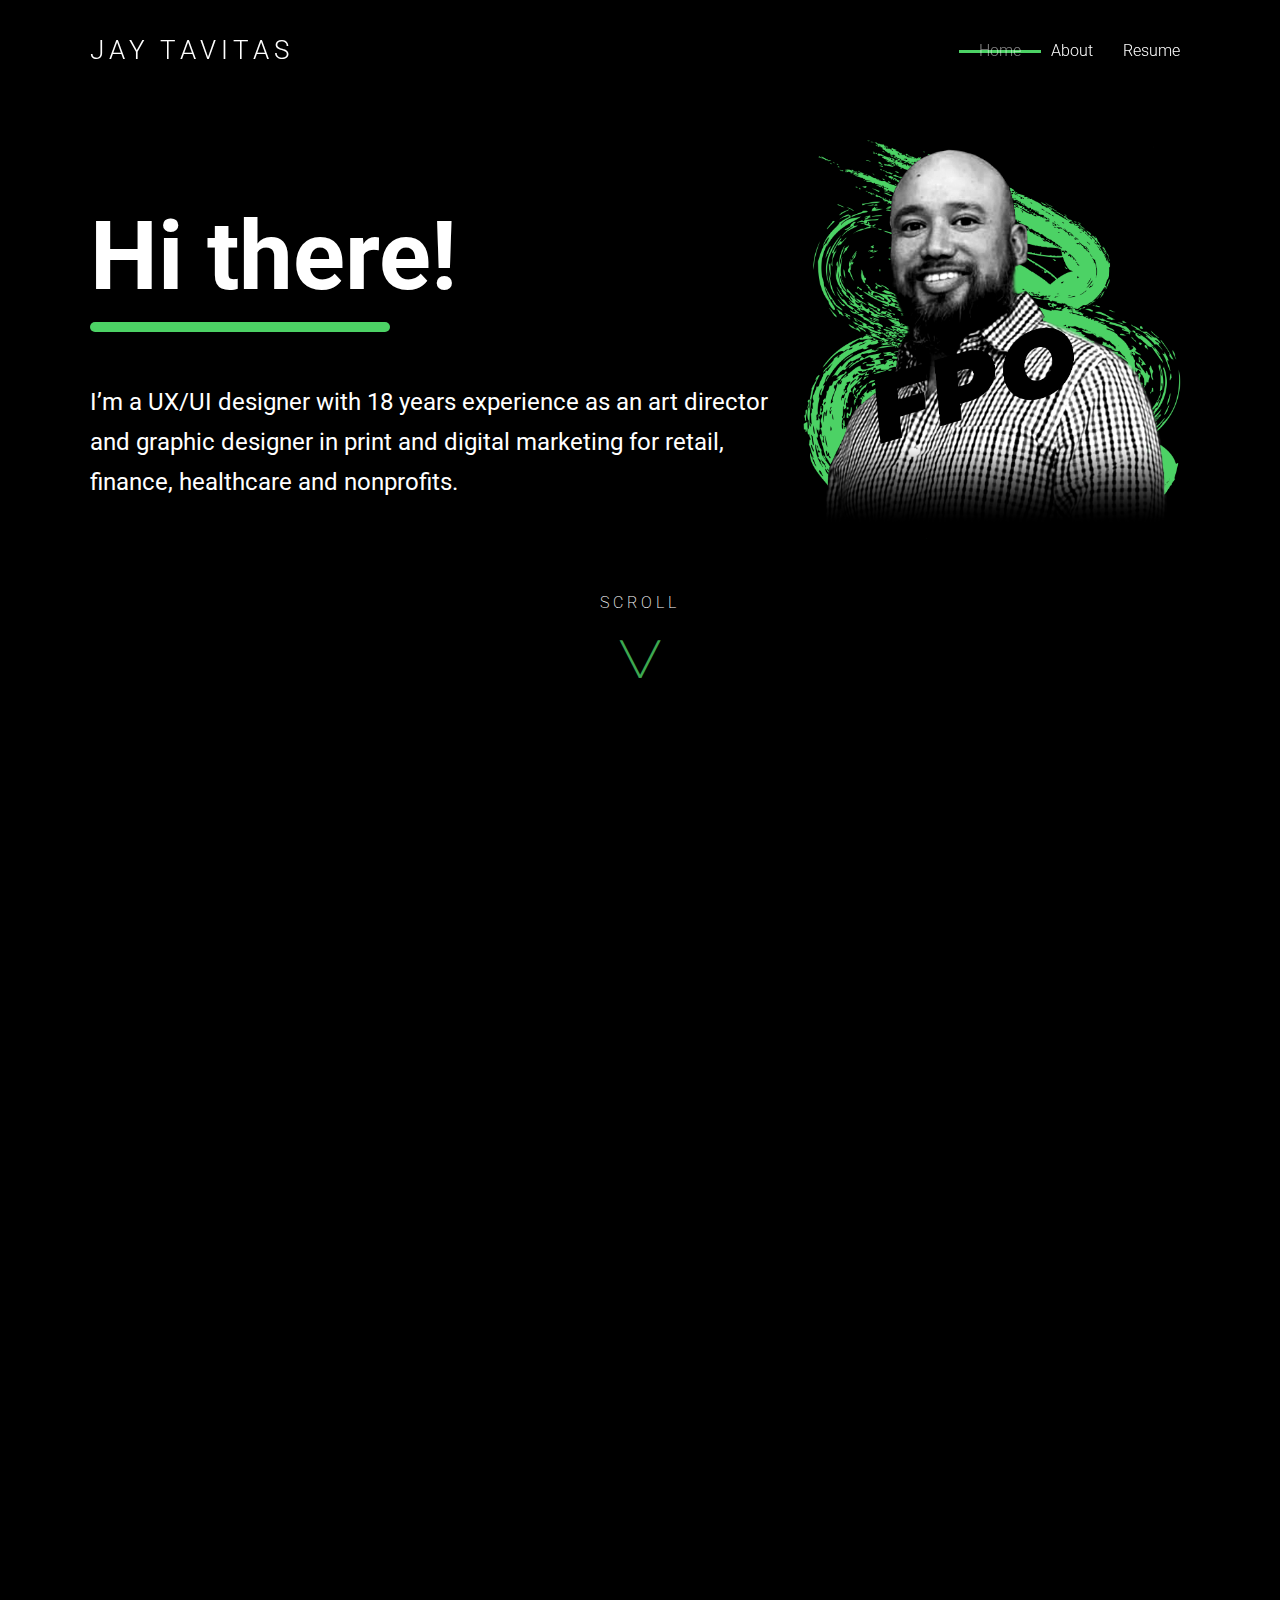
==== commit 4d07d028: "Minor tweaks" ====
--- a/index.html
+++ b/index.html
@@ -65,7 +65,7 @@
             </div>
             
             <div class="heroImage">
-                <img src="./Images/Jay.png">
+                <img src="./Images/Jay2.png">
             </div>
         </div>
         <div class="scrollText">SCROLL</div>
@@ -178,8 +178,15 @@
             </div>
         
             <div class="container flex">
-                 <form action="https://formsubmit.co/jaytavitas.portfolio@gmail.com" method="POST" class="contactForm">
+                 <form action="https://formsubmit.co/1a37a13be464dff9cfa141568549e5c4" method="POST" class="contactForm">
                     <div class="topInputs">
+                        <!-- Honeypot -->
+                        <input type="text" name="_honeypot" style="display: none;">
+                        <!-- Disable Captcha-->
+                        <input type="hidden" name="_captcha" value="false">
+                        <!-- Success Page -->
+                        <input type="hidden" name="_next" value="https://jaytee07.github.io/JTavitas_Portfolio_v4/success.html">
+
                         <div class="leftInput">
                             <input name="Name" id="fullname" type="text" class="nameInput" placeholder="Enter your full name" maxlength="256" required>
                         </div>
--- a/css/index.css
+++ b/css/index.css
@@ -24,21 +24,18 @@
     position: relative;
     width: 100%;
     display: flex;
-    margin-top: 125px;
+    margin-top: 60px;
 }
 .scroll::before {
-    animation: bounce 2s ease infinite;
+    animation: bounce 2.75s ease infinite;
     bottom: 2rem;
     color: #4CD265;
     content: '╲╱';
     font-size: 2rem;
-    height: 4rem;
-    left: 50%;
-    letter-spacing: -1px;
-    line-height: 4rem;
-    margin-left: -3rem;
+    margin-left: auto;
+    margin-right: auto;
     opacity: 0.8;
-    position: absolute;
+    position: relative;
     text-align: center;
     width: 6rem;
 }
@@ -51,7 +48,7 @@
     text-align: center;
     font-family: 'roboto';
     font-weight: 200;
-    letter-spacing: 7px;
+    letter-spacing: 4px;
     display: flex;
     justify-content: center;
     margin-bottom: 5px;
@@ -753,25 +750,13 @@
     margin-top: 10px;
     margin-bottom: 25px;
 }
-/*.jumboText {
-    padding-top: 91px !important;
-}*/
+
 .jumboCopy {
     font-family: 'Roboto' 'sans-serif' !important;
     font-weight: 500 !important;
     font-size: 1.75rem !important;
 }
-/*.jumboImage {
-    background-image: url('../Images/Cannoli_Website.png') !important;
-    background-repeat: no-repeat !important;
-    background-size: contain !important;
-    background-position: top !important;
-    z-index: 1 !important;
-    max-width: 100% !important;
-    height: auto !important;
-    margin: 0px !important;
-    padding: 0px !important;
-}*/
+
 .role {
     margin-top: 150px;
 }
@@ -806,12 +791,7 @@
     margin-bottom: 25px;
     margin-top: 25px;
 }
-/*.processImage {
-    background-image:url('../Images/DesignThinking_Process_Drk.png') !important;
-    background-size: contain !important;
-    background-repeat: no-repeat !important;
-    height: 425px;
-}*/
+
 .stake {
     margin-top: 75px;
 }
@@ -833,67 +813,213 @@
     margin-left: 20px;
     margin-bottom: 15px;
 }
-/*.affinityImage {
-    background-image:url('../Images/AffinityDiagram.png') !important;
-    background-size: contain !important;
-    background-repeat: no-repeat !important;
-    height: 450px;
-}*/
+
+#affinityImg {
+    cursor: pointer;
+    transition: 0.3s;
+}
+#affinityImg:hover {
+    transform: scale(0.98);
+}
+.imgModal {
+    display: none;
+    position: fixed;
+    z-index: 1;
+    padding-top: 190px;
+    left: 0;
+    top: 0;
+    width: 100%;
+    height: 100%;
+    overflow: auto;
+    background-color: rgb(0, 0, 0);
+    background-color: rgba(0, 0, 0, 0.85);
+}
+.modalImg {
+    margin: auto;
+    display: block;
+    max-width: 100%;
+}
+#imgCap {
+    margin: auto;
+    display: block;
+    width: 80%;
+    max-width: 700px;
+    text-align: center;
+    color: #ccc;
+    padding: 10px 0;
+    height: 150px;
+}
+.imgModal, #imgCap {
+    animation-name: zoom;
+    animation-duration: 0.6s;
+}
+@keyframes zoom {
+    from {transform:scale(0)}
+    to {transform: scale(1);}
+}
+.adclose {
+    position: absolute;
+    top: 110px;
+    right: 35px;
+    color: #fff;
+    font-size: 40px;
+    font-weight: bold;
+    transition: 0.3s;
+    z-index: 1;
+}
+.adclose:hover,
+.adclose:focus {
+  color: #ffffff;
+  text-decoration: none;
+  cursor: pointer;
+}
+@media only screen and (max-width: 700px){
+    .modalImg {
+      width: 100%;
+    }
+}
+
+#ufImg {
+    cursor: pointer;
+    transition: 0.3s;
+}
+#ufImg:hover {
+    transform: scale(0.98);
+}
+.ufimgModal {
+    display: none;
+    position: fixed;
+    z-index: 1;
+    padding-top: 200px;
+    left: 0;
+    top: 0;
+    width: 100%;
+    height: 100%;
+    overflow: auto;
+    background-color: rgb(0, 0, 0);
+    background-color: rgba(0, 0, 0, 0.85);
+}
+.ufmodalImg {
+    margin: auto;
+    display: block;
+    max-width: 100%;
+}
+#ufimgCap {
+    margin: auto;
+    display: block;
+    width: 80%;
+    max-width: 700px;
+    text-align: center;
+    color: #ccc;
+    padding: 10px 0;
+    height: 150px;
+}
+.ufimgModal, #ufimgCap {
+    animation-name: zoom;
+    animation-duration: 0.6s;
+}
+@keyframes zoom {
+    from {transform:scale(0)}
+    to {transform: scale(1);}
+}
+.ufclose {
+    position: absolute;
+    top: 120px;
+    right: 35px;
+    color: #ffffff;
+    font-size: 40px;
+    font-weight: bold;
+    transition: 0.3s;
+    z-index: 1;
+}
+.ufclose:hover,
+.ufclose:focus {
+  color: #bbb;
+  text-decoration: none;
+  cursor: pointer;
+}
+@media only screen and (max-width: 700px){
+    .ufmodalImg {
+      width: 100%;
+    }
+}
+
+#IufImg {
+    cursor: pointer;
+    transition: 0.3s;
+}
+#IufImg:hover {
+    transform: scale(0.98);
+}
+.IufimgModal {
+    display: none;
+    position: fixed;
+    z-index: 1;
+    padding-top: 200px;
+    left: 0;
+    top: 0;
+    width: 100%;
+    height: 100%;
+    overflow: auto;
+    background-color: rgb(0, 0, 0);
+    background-color: rgba(0, 0, 0, 0.85);
+}
+.IufmodalImg {
+    margin: auto;
+    display: block;
+    max-width: 100%;
+}
+#IufimgCap {
+    margin: auto;
+    display: block;
+    width: 80%;
+    max-width: 700px;
+    text-align: center;
+    color: #ccc;
+    padding: 10px 0;
+    height: 150px;
+}
+.IufimgModal, #ufimgCap {
+    animation-name: zoom;
+    animation-duration: 0.6s;
+}
+@keyframes zoom {
+    from {transform:scale(0)}
+    to {transform: scale(1);}
+}
+.Iufclose {
+    position: absolute;
+    top: 120px;
+    right: 35px;
+    color: #ffffff;
+    font-size: 40px;
+    font-weight: bold;
+    transition: 0.3s;
+    z-index: 1;
+}
+.Iufclose:hover,
+.Iufclose:focus {
+  color: #bbb;
+  text-decoration: none;
+  cursor: pointer;
+}
+@media only screen and (max-width: 700px){
+    .IufmodalImg {
+      width: 100%;
+    }
+}
+
+
 .userflow {
     margin-top: 50px;
     
 }
 
-/*.userflowImage {
-    background-image:url('../Images/Cannoli_UserFlow.png') !important;
-    background-size: contain!important;
-    background-repeat: no-repeat !important;
-    height: 221px;
-}
-.flowImage {
-    background-image:url('../Images/Cannoli_UserFlow-Iteration.png') !important;
-    background-size: contain !important;
-    background-repeat: no-repeat !important;
-    height: 200px;
-}*/
-/*.lofiScreens .col-lg-4 {
-    height: 812px !important;
-}
-.lofiScreens .row {
-    max-width: 100% !important;
-}
-.lofi_home {
-    border-radius: 20px;
-    margin: 0px 0px !important;
-    padding: 0px 0px !important;
-    background-image: url(/Images/lofi_cannoli_home.png);
-    background-size: cover;
-    background-repeat: no-repeat;
-    max-width: 280px !important;
-}
-.lofi_nav {
-    border-radius: 20px;
-    margin: 0px 0px !important;
-    padding: 0px 0px !important;
-    background-image: url(/Images/lofi_cannoli_nav.png);
-    background-size: cover;
-    background-repeat: no-repeat;
-    max-width: 280px !important;
-}
-.lofi_donate {
-    border-radius: 20px;
-    margin: 0px 0px !important;
-    padding: 0px 0px !important;
-    background-image: url(/Images/lofi_cannoli_donate.png);
-    background-size: cover;
-    background-repeat: no-repeat;
-    max-width: 280px !important;
-}*/
 .lofi_scroll {
     width: 100% !important;
     height: 40rem !important;
     overflow: scroll;
-    cursor: grabbing;
+    cursor: url("data:image/svg+xml,%3Csvg xmlns='http://www.w3.org/2000/svg' xmlns:xlink='http://www.w3.org/1999/xlink' x='0px' y='0px' width='64' height='64' viewBox='0 0 64 64' enable-background='new 0 0 64 64' xml:space='preserve'%3E%3Cg id='circle'%3E%3Ccircle fill='%2300A5B9' cx='32' cy='32' r='32' opacity='0.8'/%3E%3C/g%3E%3Cpath id='down-arrow' display='none' fill='%23FFFFFF' d='M47.8,37.8L35,50.6c-1.2,1.2-2.4,1.4-3,1.4c-0.6,0-1.8-0.2-2.8-1.2l-13-13 c-1.6-1.6-1.6-4,0-5.6s4-1.6,5.6,0l6.2,6.2V16c0-2.2,1.8-4,4-4s4,1.8,4,4v22.4l6.2-6.2c1.6-1.6,4-1.6,5.6,0 C49.4,33.8,49.4,36.2,47.8,37.8z'/%3E%3Cpath fill='%23FFFFFF' d='M41.265,40.491C41.757,40.975,42,41.616,42,42.256c0,0.641-0.244,1.28-0.732,1.767l-7.5,7.5 c-0.977,0.977-2.558,0.977-3.535,0l-7.5-7.5c-0.977-0.977-0.977-2.558,0-3.535s2.558-0.977,3.535,0l3.232,3.237V20.796l-3.232,3.226 c-0.977,0.977-2.558,0.977-3.535,0s-0.977-2.558,0-3.535l7.5-7.5c0.977-0.977,2.558-0.977,3.535,0l7.5,7.5 C41.757,20.976,42,21.616,42,22.257c0,0.641-0.244,1.28-0.732,1.767c-0.977,0.977-2.558,0.977-3.535,0L34.5,20.796v22.929 l3.233-3.233C38.711,39.514,40.289,39.514,41.265,40.491z'/%3E%3C/svg%3E") 32 32, ns-resize;
     border-radius: 20px;
 }
 .lofi_scroll img {
@@ -916,45 +1042,15 @@
 .lofi_home_it {
     margin-top: 75px;
 }
-/*.lofi_homeIT {
-    background-image:url('../Images/lofi_cannoli_homeIT.png') !important;
-    background-size: cover !important;
-    background-repeat: no-repeat !important;
-    overflow: hidden;
-    height: 812px;
-    padding: 0px 0px !important;
-}*/
+
 .lofi_nav_it {
     margin-top: 75px;
 }
-/*.lofi_navIT {
-    background-image:url('../Images/lofi_cannoli_navIT.png') !important;
-    background-size: cover !important;
-    background-repeat: no-repeat !important;
-    overflow: hidden;
-    height: 812px;
-    padding: 0px 0px !important;
-}*/
+
 .lofi_donate_it {
     margin-top: 75px;
 }
-/*.lofi_donateB {
-    background-image:url('../Images/lofi_cannoli_donate.png') !important;
-    background-size: cover !important;
-    background-repeat: no-repeat !important;
-    overflow: hidden;
-    height: 812px;
-    padding: 0px 0px !important;
-    margin-right: 70px;
-}
-.lofi_donateIT {
-    background-image:url('../Images/lofi_cannoli_donateIT.png') !important;
-    background-size: cover !important;
-    background-repeat: no-repeat !important;
-    overflow: hidden;
-    height: 812px;
-    padding: 0px 0px !important;
-}*/
+
 .styleTile {
     margin-top: 75px;
 }
@@ -969,28 +1065,16 @@
 .interactive {
     margin-top: 75px;
 }
-/*.iaDesktop {
-    background-image:url('../Images/cannoli_desktop.png') !important;
-    background-size: contain !important;
-    background-repeat: no-repeat !important;
-    overflow: hidden;
-    height: 500px;
-    padding: 0px 0px !important;
-}
-.iaMobile {
-    background-image:url('../Images/cannoli_mobile.png') !important;
-    background-size: contain !important;
-    background-repeat: no-repeat !important;
-    overflow: hidden;
-    height: 367px;
-    padding: 0px 0px !important;
-}*/
+
 @media (max-width: 767px) {
     .hide {
         display: none !important;
     }
 }
 .results {
+    margin-top: 75px;
+}
+.nextsteps {
     margin-top: 75px;
 }
 .secTitle {
@@ -1024,7 +1108,7 @@
     background-color: rgba(0, 0, 0, 0.8);
     -webkit-backdrop-filter: blur(7px);
     backdrop-filter: blur(7px);
-    margin-top: 100px !important;
+    margin-top: 100px !important;    
 }
 
 .footerMenu {
@@ -1036,6 +1120,14 @@
 .footerBar .flex {
     justify-content: space-between;
 }
+
+#success {
+    display: flex;
+    min-height: 100vh;
+    align-items: flex-end;
+    padding-bottom: 35px;
+}
+
 .footerLinkedin {
     position: relative;
     display: inline-block;
@@ -1043,7 +1135,6 @@
     text-align: left;
     margin-left: auto;
     margin-right: auto;
-    padding-left: 20px;
     bottom: 0px;
 }
 .footerLinkedin:hover {
@@ -1069,6 +1160,7 @@
     font-family: 'Roboto', sans-serif;
     font-size: 0.75rem;
     font-weight: 400;
+    bottom: 0;
 }
 
 /* About Page */
@@ -1304,6 +1396,8 @@
 }
 .btn:hover {
     transform: scale(0.95);
+    background-color: #fff;
+    color: #00A5B9;
 }
 
 
@@ -3161,6 +3255,11 @@
         font-weight: 400;
         margin-top: 25px;
     }
+    #success {
+        display: flex;
+        min-height: 100vh;
+        align-items: center;
+    }
 }
 
 @media(min-width: 320px) and (max-width: 375px) {
@@ -3906,4 +4005,9 @@
         font-weight: 400;
         margin-top: 25px;
     }
+    #success {
+        display: flex;
+        min-height: 100vh;
+        align-items: center;
+    }
 }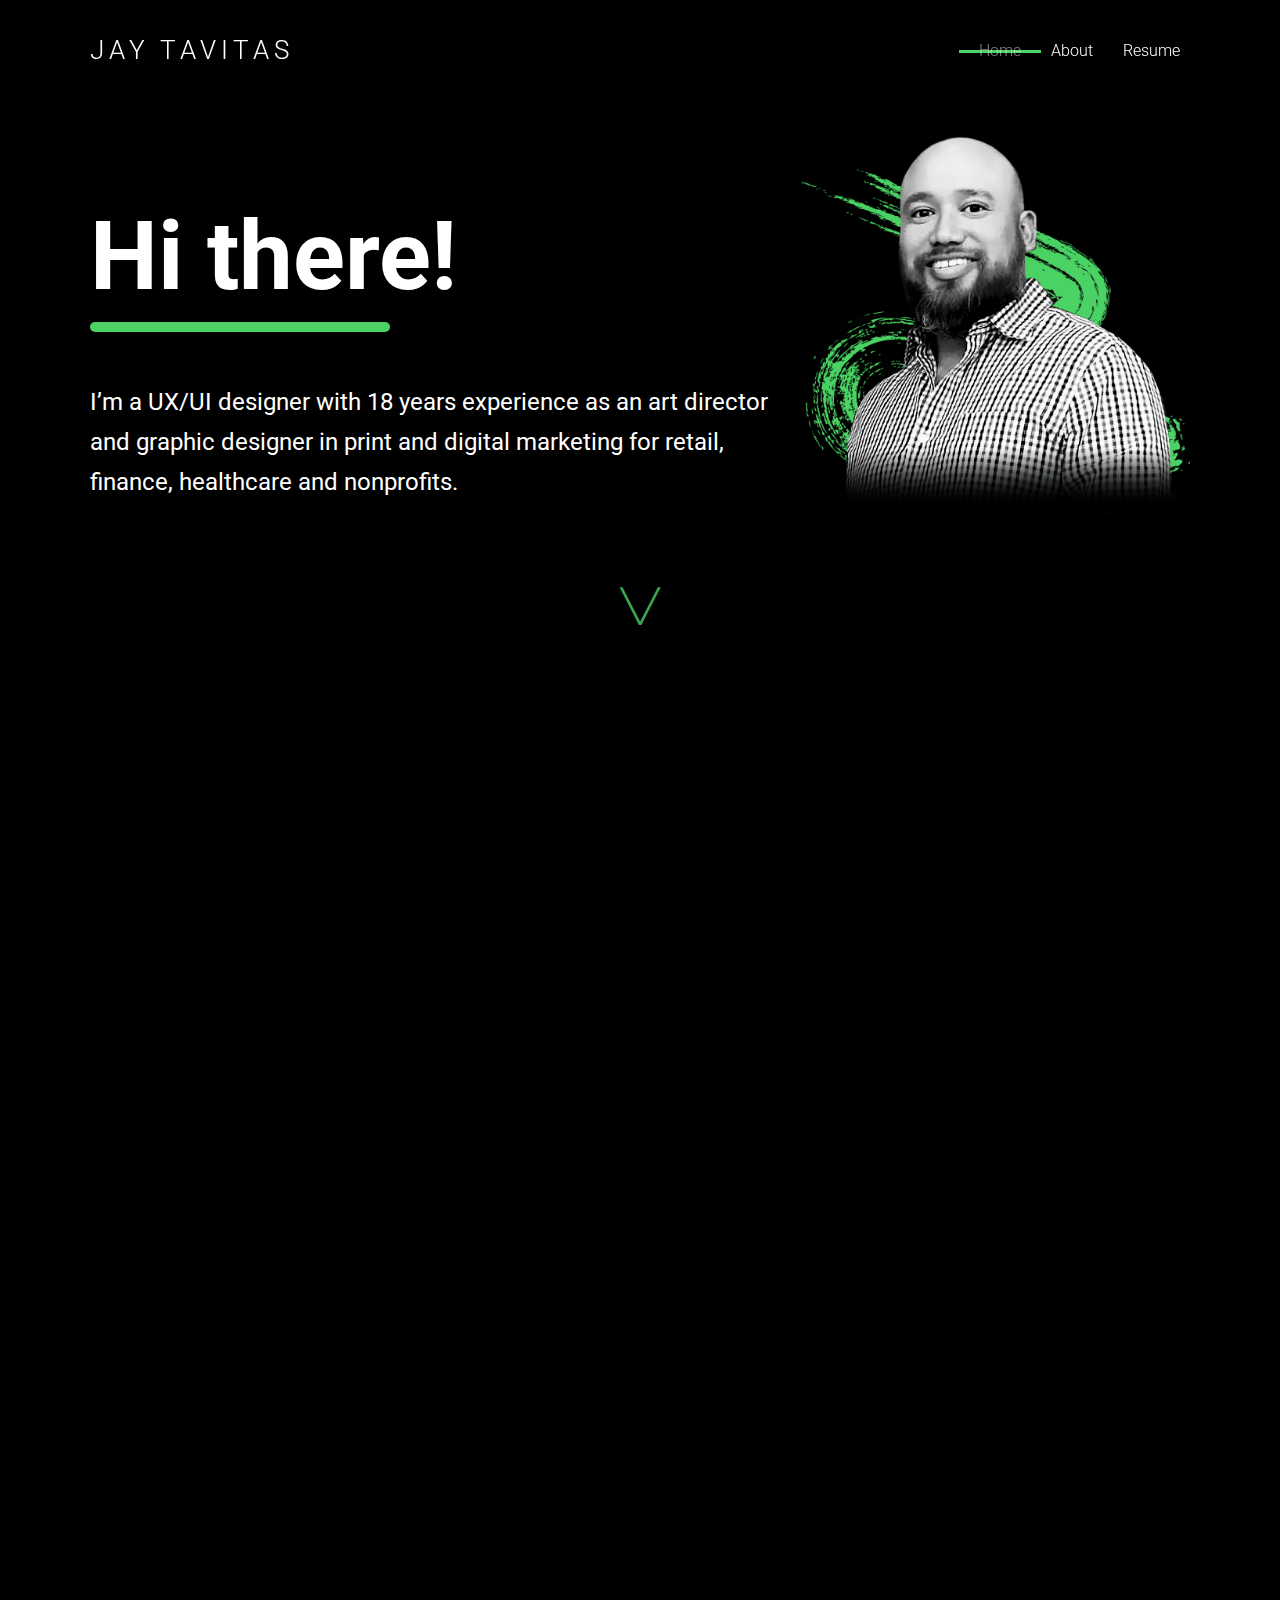
==== commit 88e8d8d8: "updated image" ====
--- a/index.html
+++ b/index.html
@@ -43,7 +43,7 @@
                     <ul class="navMenu">
                         <li><a href="index.html" class="navLink"><div class="navLinkHome">Home</div></a></li>
                         <li><a href="about.html" class="navLink"><div class="navLinkAbout">About</div></a></li>
-                        <li><a href="#" class="navLink"><div class="navLinkResume">Resume</div></a></li>
+                        <li><a href="JTavitas_Resume.pdf" target="_blank" rel="noopener noreferrer" class="navLink"><div class="navLinkResume">Resume</div></a></li>
                     </ul>
                     <div class="hamburger">
                         <span class="bar"></span>
@@ -65,10 +65,10 @@
             </div>
             
             <div class="heroImage">
-                <img src="./Images/Jay2.png">
-            </div>
-        </div>
-        <div class="scrollText">SCROLL</div>
+                <img src="./Images/Jay_HP.png">
+            </div>
+        </div>
+       <!-- <div class="scrollText">SCROLL</div> -->
         <div class="scroll"></div>
     </section>
 
@@ -213,7 +213,7 @@
                     <!-- <li><a href="index.html"><div class="navLinkHome">Home</div></a></li>
                     <li><a href="about.html"><div class="navLinkAbout">About</div></a></li>
                     <li><a href><div class="navLinkResume">Resume</div></a></li> -->
-                    <li><a href><div class="footerLinkedin"><i class="fa-brands fa-linkedin fa-2x"></i></div></a></li>
+                    <li><a href="https://www.linkedin.com/in/jaytavitas" target="_blank" rel="noopener noreferrer"><div class="footerLinkedin"><i class="fa-brands fa-linkedin fa-2x"></i></div></a></li>
                 
                 </ul>
             </nav>
--- a/css/index.css
+++ b/css/index.css
@@ -1147,13 +1147,13 @@
     height: 4px;
     border-radius: 7px;
     position: absolute;
-    left: 20px;
+    left: 0px;
     bottom: -13px;
     background-color: #4CD265;
     transition: width 200ms ease-in;
 }
 .footerLinkedin:hover::after{
-    width:60%;
+    width:100%;
 }
 
 .copyRight {
